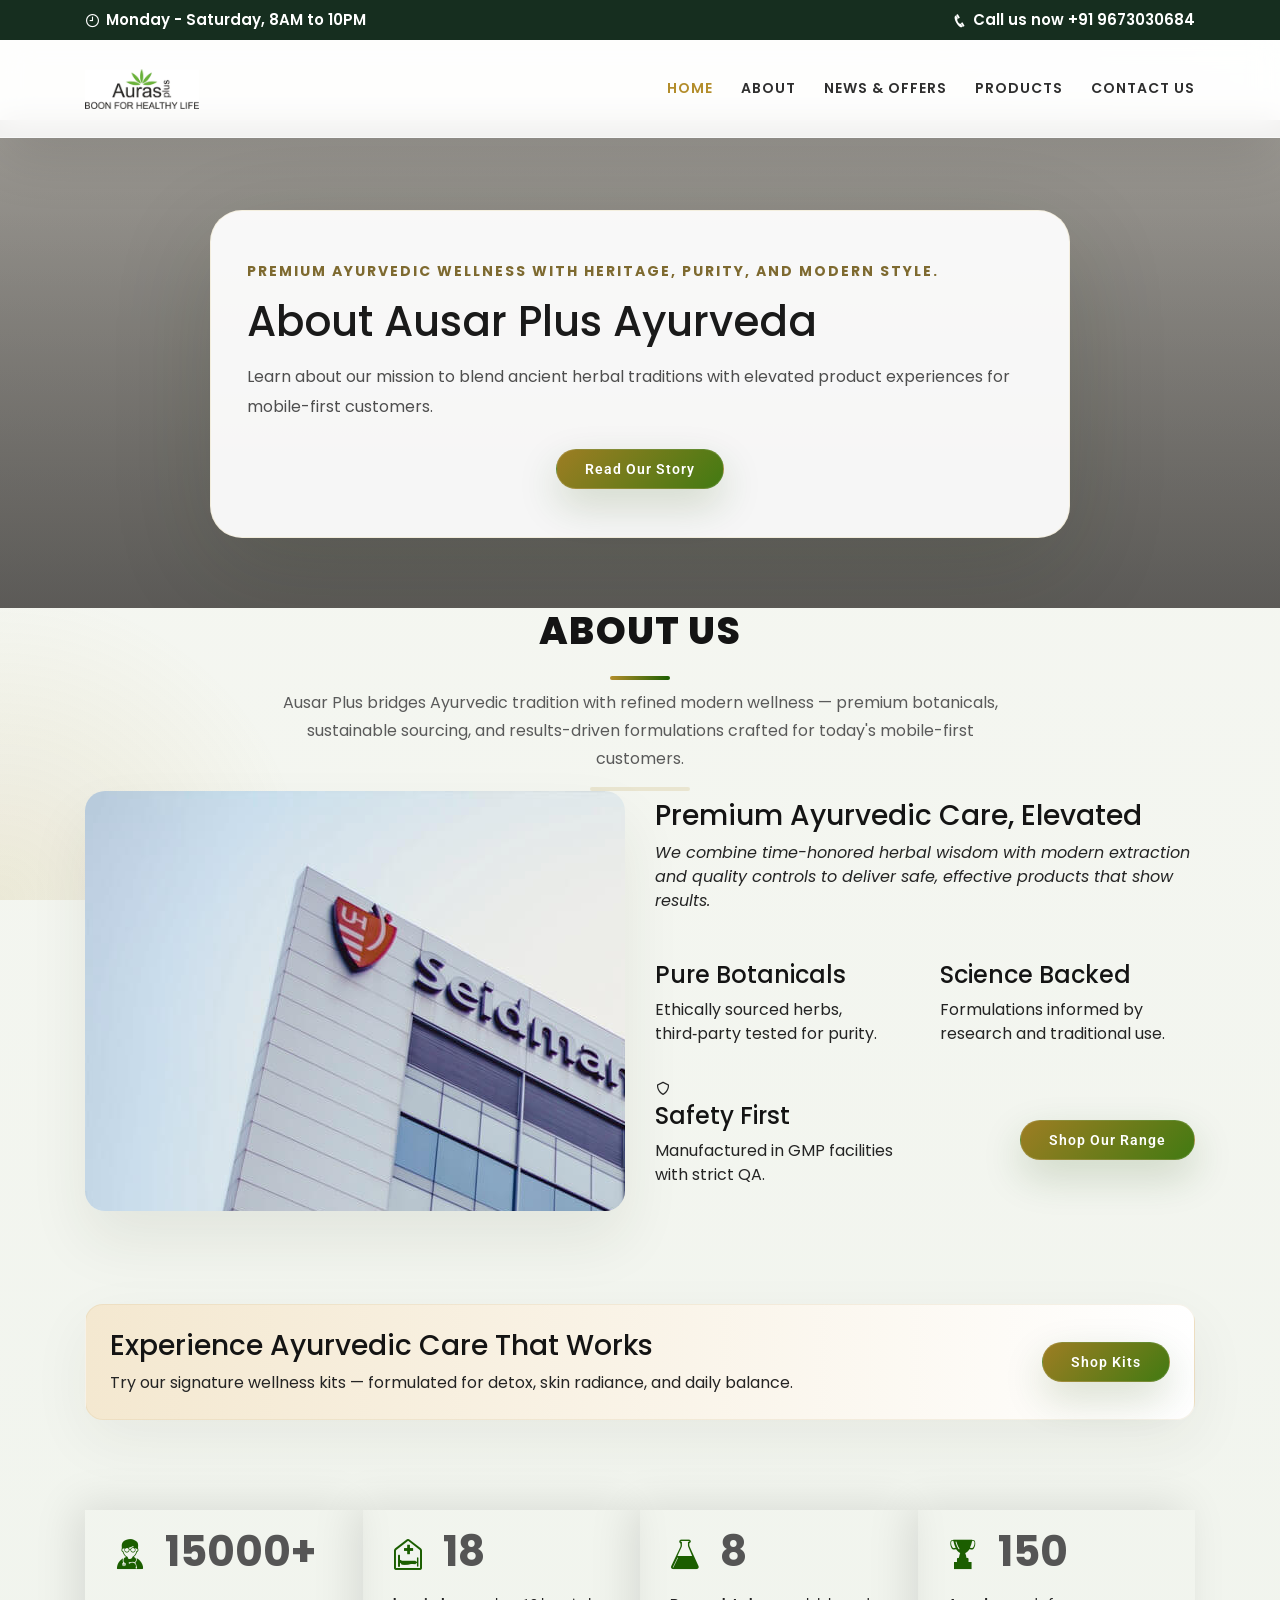
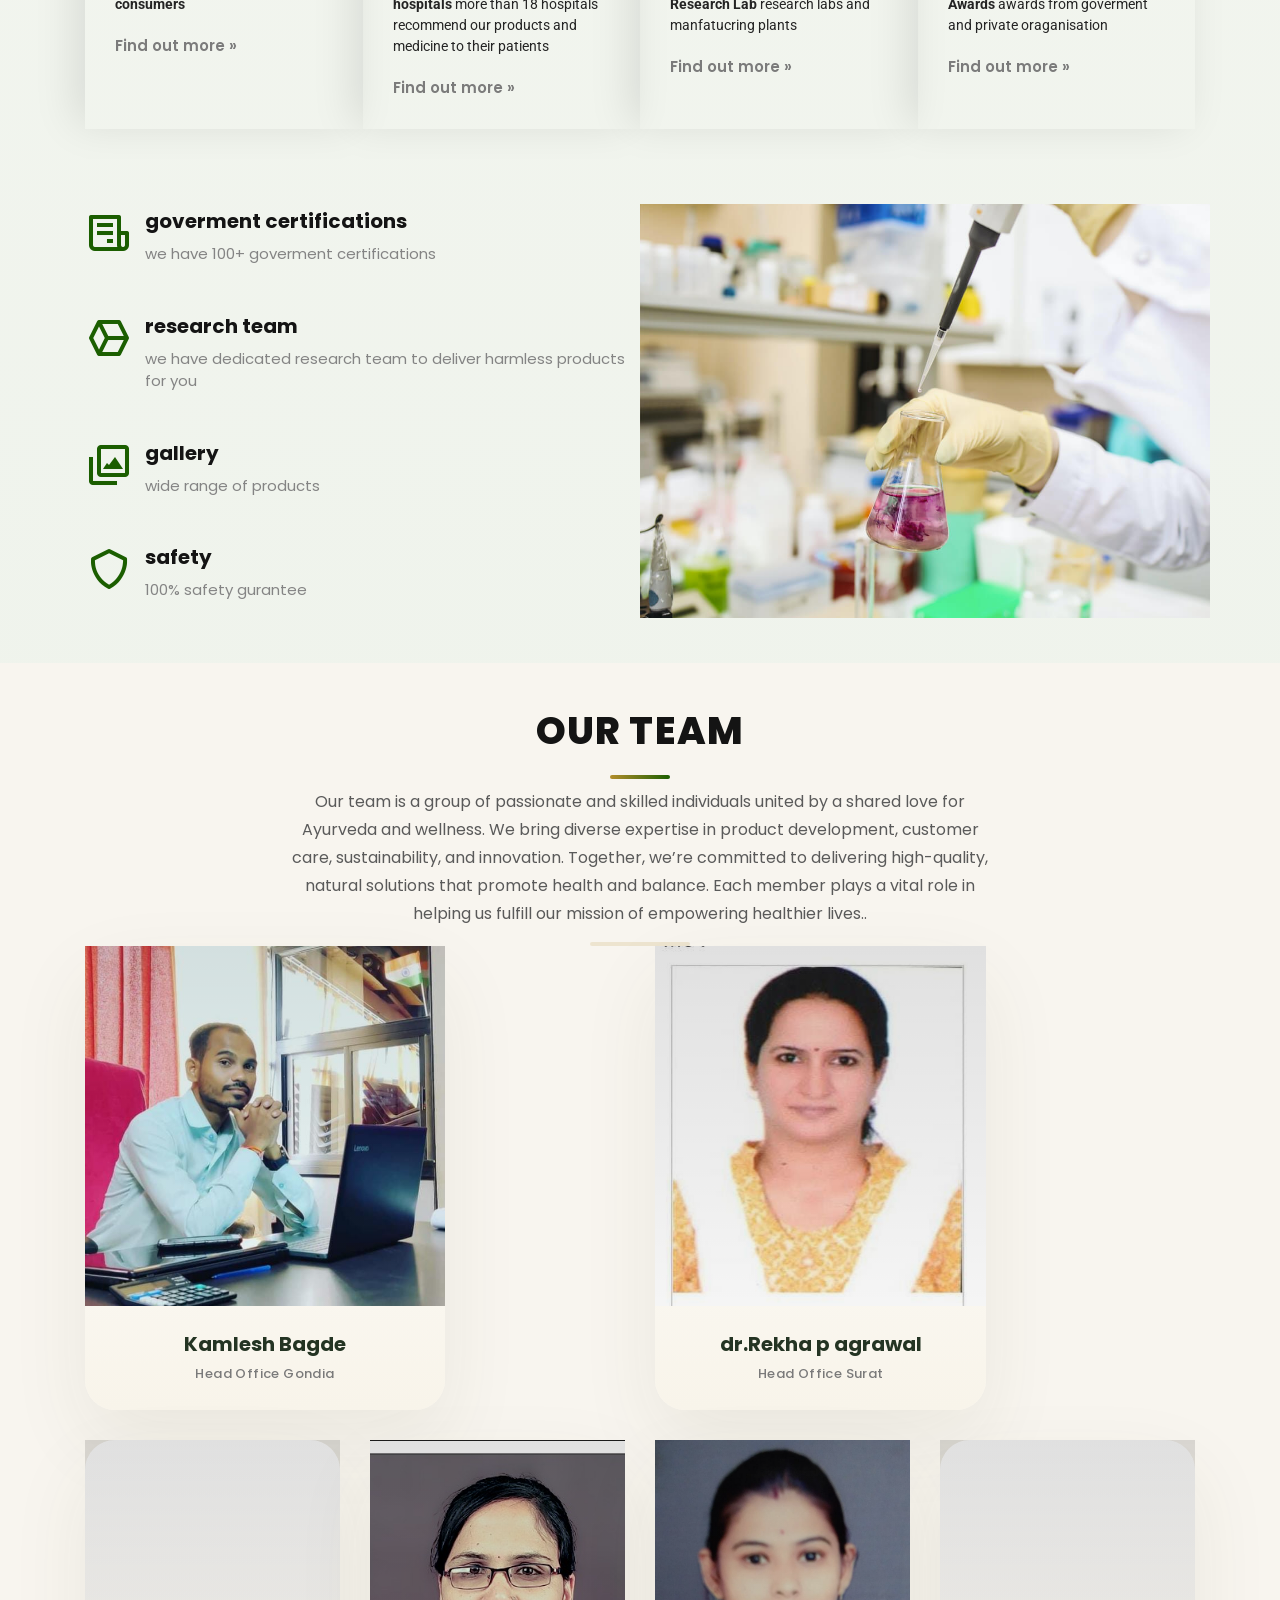
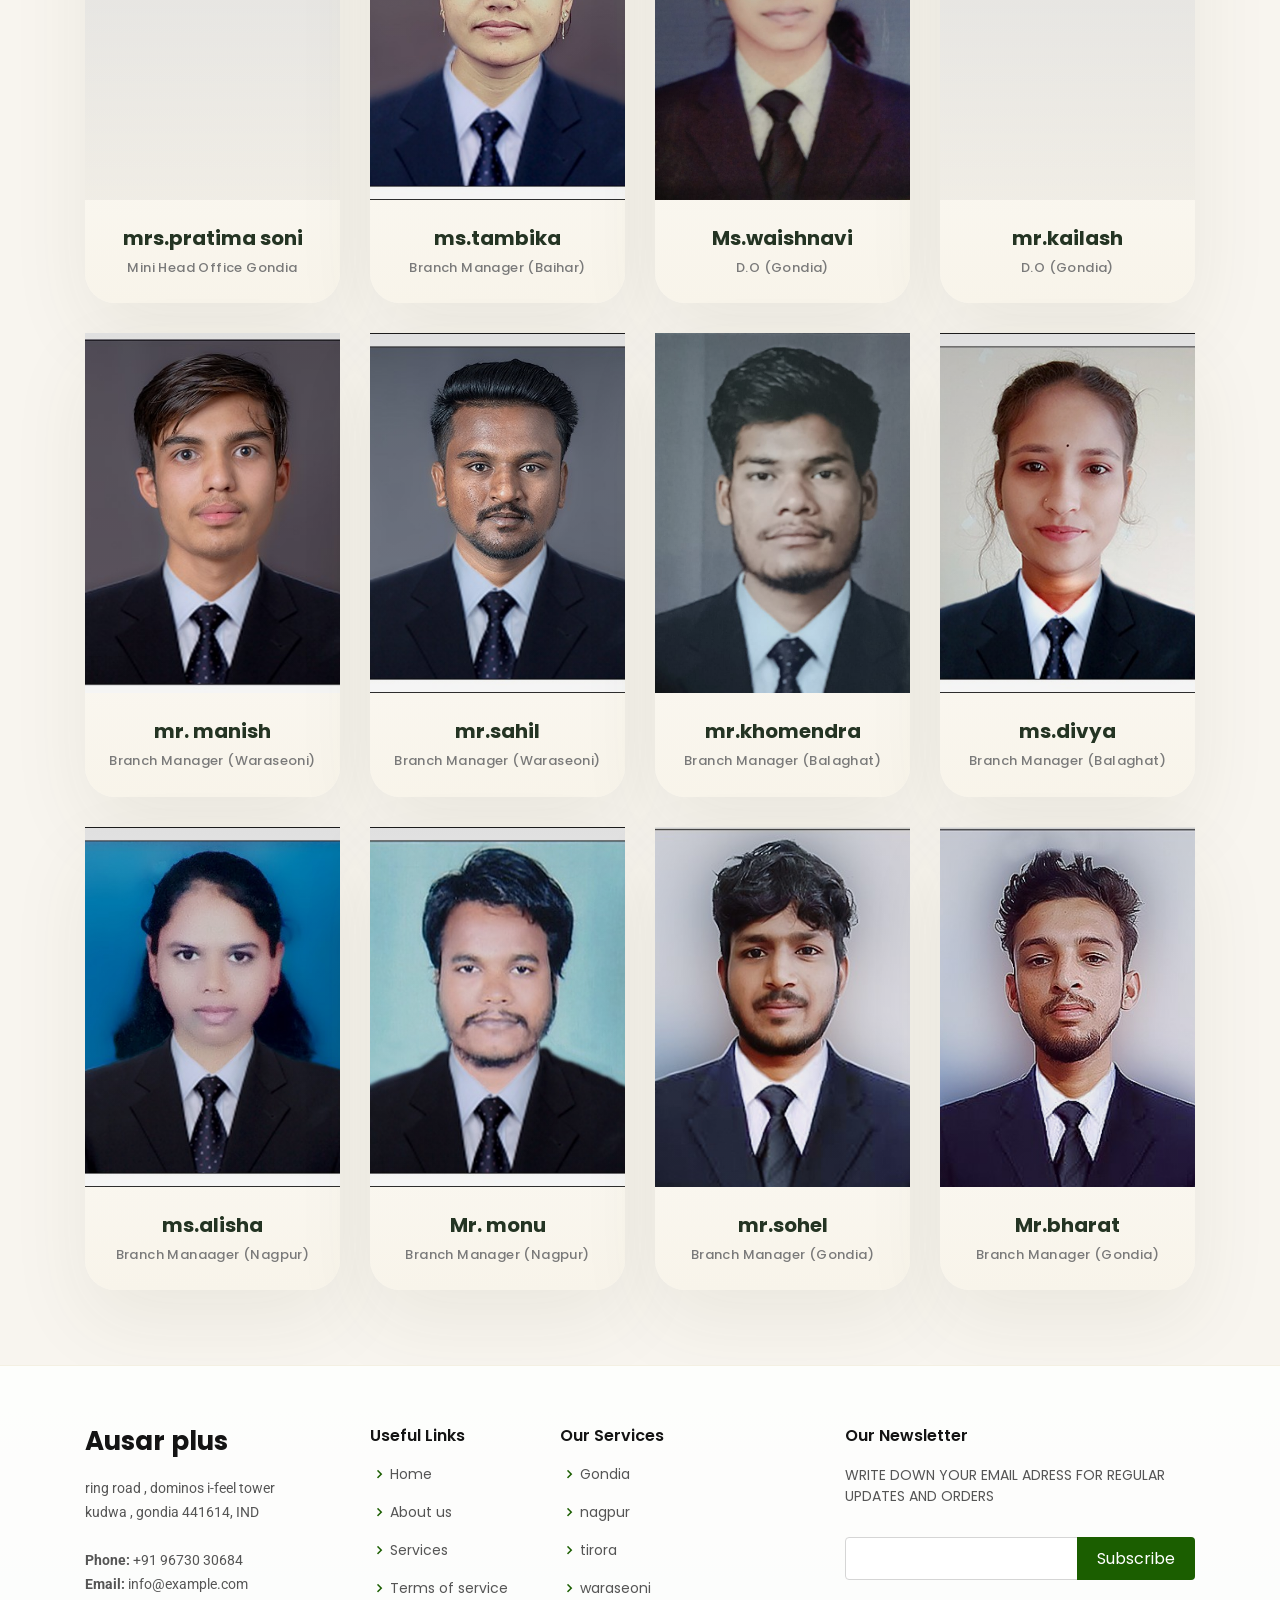
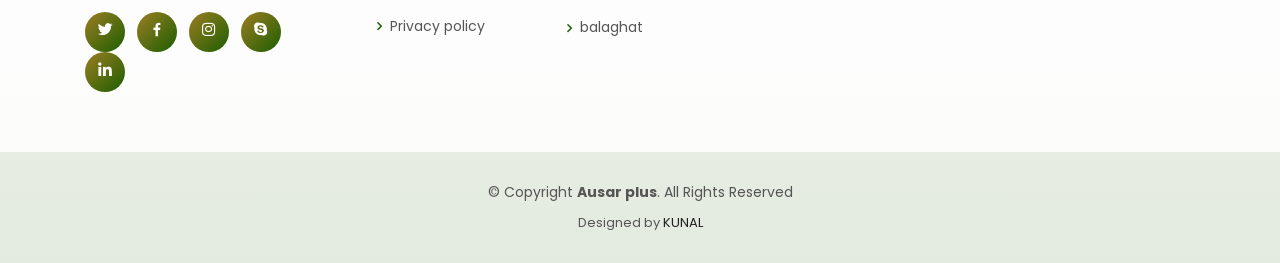
==== about.html @ 73519cf2 "Initial commit - Ausar Plus website" ====
<!DOCTYPE html>
<html lang="en">

<head>
  <meta charset="utf-8">
  <meta content="width=device-width, initial-scale=1.0" name="viewport">

  <title>About Ausar Plus Ayurveda | Premium Ayurvedic Wellness</title>
  <meta content="Discover our mission to combine Ayurvedic heritage with modern wellness products for mobile-first customers." name="description">
  <meta content="Ayurveda, natural wellness, herbal products, skincare, holistic health" name="keywords">

  <!-- Favicons -->
  <link href="assets/img/favicon.png" rel="icon">
  <link href="assets/img/apple-touch-icon.png" rel="apple-touch-icon">

  <!-- Google Fonts -->
  <link
    href="https://fonts.googleapis.com/css?family=Open+Sans:300,300i,400,400i,600,600i,700,700i|Roboto:300,300i,400,400i,500,500i,600,600i,700,700i|Poppins:300,300i,400,400i,500,500i,600,600i,700,700i"
    rel="stylesheet">

  <!-- Vendor CSS Files -->
  <link href="assets/vendor/bootstrap/css/bootstrap.min.css" rel="stylesheet">
  <link href="assets/vendor/icofont/icofont.min.css" rel="stylesheet">
  <link href="assets/vendor/boxicons/css/boxicons.min.css" rel="stylesheet">
  <link href="assets/vendor/animate.css/animate.min.css" rel="stylesheet">
  <link href="assets/vendor/owl.carousel/assets/owl.carousel.min.css" rel="stylesheet">
  <link href="assets/vendor/venobox/venobox.css" rel="stylesheet">
  <link href="assets/vendor/aos/aos.css" rel="stylesheet">

  <!-- Template Main CSS File -->
  <link href="assets/css/style.css" rel="stylesheet">

  <!-- =======================================================
  * Template Name: Medicio - v2.0.0
  * Template URL: https://bootstrapmade.com/medicio-free-bootstrap-theme/
  * Author: BootstrapMade.com
  * License: https://bootstrapmade.com/license/
  ======================================================== -->
</head>

<body>
  <a href="#main" class="skip-link">Skip to main content</a>

  <!-- ======= Top Bar ======= -->
  <div id="topbar" class="d-none d-lg-flex align-items-center fixed-top">
    <div class="container d-flex align-items-center justify-content-between">
      <div class="d-flex align-items-center">
        <i class="icofont-clock-time"></i> Monday - Saturday, 8AM to 10PM
      </div>
      <div class="d-flex align-items-center">
        <i class="icofont-phone"></i> Call us now +91 9673030684
      </div>
    </div>
  </div>

  <!-- ======= Header ======= -->
  <header id="header" class="fixed-top">
    <div class="container d-flex align-items-center">

      <a href="index.html" class="logo mr-auto"><img src="assets/img/logo.png" alt="Ausar Plus logo"></a>
      <!-- Uncomment below if you prefer to use an image logo -->
      <!-- <h1 class="logo mr-auto"><a href="index.html">Medicio</a></h1> -->

      <nav class="nav-menu d-none d-lg-block" aria-label="Primary">
        <ul>
          <li><a href="index.html">Home</a></li>
          <li class="active"><a href="about.html">About</a></li>
          <li><a href="blog.html">News & Offers</a></li>
          <li><a href="products.html">Products</a></li>
          
          <li><a href="contact.html">Contact Us</a></li> 
          

        </ul>
      </nav><!-- .nav-menu -->
    </div>
  </header><!-- End Header -->

 
  <main id="main">
    <section class="page-hero page-hero-about">
      <div class="container" data-aos="fade-up">
        <div class="hero-content page-hero-content">
          <p class="hero-subtitle">Premium Ayurvedic wellness with heritage, purity, and modern style.</p>
          <h2>About Ausar Plus Ayurveda</h2>
          <p>Learn about our mission to blend ancient herbal traditions with elevated product experiences for mobile-first customers.</p>
          <div class="hero-actions">
            <a href="#about" class="btn-get-started scrollto">Read Our Story</a>
          </div>
        </div>
      </div>
    </section>
      <div class="container" data-aos="fade-up">

        <div class="section-title">
          <h2>About Us</h2>
          <p>Ausar Plus bridges Ayurvedic tradition with refined modern wellness — premium botanicals, sustainable sourcing, and results-driven formulations crafted for today's mobile-first customers.</p>
        </div>

        <div class="row align-items-center">
          <div class="col-lg-6" data-aos="fade-right">
            <div class="about-image" style="background-image:url('assets/img/about.jpg'); min-height:420px; border-radius:20px; box-shadow:0 30px 60px rgba(33,50,26,0.08);"></div>
          </div>
          <div class="col-lg-6 pt-4 pt-lg-0 content" data-aos="fade-left">
            <h3>Premium Ayurvedic Care, Elevated</h3>
            <p class="font-italic">We combine time-honored herbal wisdom with modern extraction and quality controls to deliver safe, effective products that show results.</p>
            <div class="row mt-4">
              <div class="col-md-6">
                <div class="icon-box" data-aos="zoom-in">
                  <i class="bx bx-leaf"></i>
                  <h4>Pure Botanicals</h4>
                  <p>Ethically sourced herbs, third‑party tested for purity.</p>
                </div>
              </div>
              <div class="col-md-6">
                <div class="icon-box" data-aos="zoom-in" data-aos-delay="100">
                  <i class="bx bx-flask"></i>
                  <h4>Science Backed</h4>
                  <p>Formulations informed by research and traditional use.</p>
                </div>
              </div>
            </div>

            <div class="row mt-3">
              <div class="col-md-6">
                <div class="icon-box" data-aos="zoom-in" data-aos-delay="200">
                  <i class="bx bx-shield"></i>
                  <h4>Safety First</h4>
                  <p>Manufactured in GMP facilities with strict QA.
                  </p>
                </div>
              </div>
              <div class="col-md-6 d-flex align-items-center">
                <a href="products.html" class="btn-get-started ml-auto">Shop Our Range</a>
              </div>
            </div>
          </div>
        </div>

        <section class="about-cta mt-5" data-aos="fade-up">
          <div class="container p-4" style="background:linear-gradient(90deg,#f4e8d0,#fff);border-radius:18px;border:1px solid rgba(188,162,97,0.14);box-shadow:0 20px 60px rgba(45,56,36,0.06);">
            <div class="row align-items-center">
              <div class="col-lg-8">
                <h3 style="margin-bottom:8px;">Experience Ayurvedic Care That Works</h3>
                <p style="margin-bottom:0;">Try our signature wellness kits — formulated for detox, skin radiance, and daily balance.</p>
              </div>
              <div class="col-lg-4 text-lg-right mt-3 mt-lg-0">
                <a href="products.html" class="btn-get-started">Shop Kits</a>
              </div>
            </div>
          </div>
        </section>

      </div>
    </section><!-- End About Us Section -->

     <!-- ======= Counts Section ======= -->
     <section id="counts" class="counts">
        <div class="container" data-aos="fade-up">
  
          <div class="row no-gutters">
  
            <div class="col-lg-3 col-md-6 d-md-flex align-items-md-stretch">
              <div class="count-box">
                <i class="icofont-doctor-alt"></i>
                <span data-toggle="counter-up">15000+</span>
                <p><strong>consumers</strong> </p>
                <a href="#">Find out more &raquo;</a>
              </div>
            </div>
  
            <div class="col-lg-3 col-md-6 d-md-flex align-items-md-stretch">
              <div class="count-box">
                <i class="icofont-patient-bed"></i>
                <span data-toggle="counter-up">18</span>
                <p><strong>hospitals</strong> more than 18 hospitals recommend our products and medicine to their patients</p>
                <a href="#">Find out more &raquo;</a>
              </div>
            </div>
  
            <div class="col-lg-3 col-md-6 d-md-flex align-items-md-stretch">
              <div class="count-box">
                <i class="icofont-laboratory"></i>
                <span data-toggle="counter-up">8</span>
                <p><strong>Research Lab</strong> research labs and manfatucring plants </p>
                <a href="#">Find out more &raquo;</a>
              </div>
            </div>
  
            <div class="col-lg-3 col-md-6 d-md-flex align-items-md-stretch">
              <div class="count-box">
                <i class="icofont-award"></i>
                <span data-toggle="counter-up">150</span>
                <p><strong>Awards</strong> awards from goverment and private oraganisation</p>
                <a href="#">Find out more &raquo;</a>
              </div>
            </div>
  
          </div>
  
        </div>
      </section><!-- End Counts Section -->
  
      <!-- ======= Features Section ======= -->
      <section id="features" class="features">
        <div class="container" data-aos="fade-up">
  
          <div class="row">
            <div class="col-lg-6 order-2 order-lg-1" data-aos="fade-right">
              <div class="icon-box mt-5 mt-lg-0">
                <i class="bx bx-receipt"></i>
                <h4>goverment certifications </h4>
                <p>we have 100+ goverment certifications </p>
              </div>
              <div class="icon-box mt-5">
                <i class="bx bx-cube-alt"></i>
                <h4>research team </h4>
                <p>we have dedicated research team to deliver harmless products for you </p>
              </div>
              <div class="icon-box mt-5">
                <i class="bx bx-images"></i>
                <h4>gallery </h4>
                <p>wide range of products </p>
              </div>
              <div class="icon-box mt-5">
                <i class="bx bx-shield"></i>
                <h4>safety</h4>
                <p>100% safety gurantee</p>
              </div>
            </div>
            <div class="image col-lg-6 order-1 order-lg-2" style='background-image: url("assets/img/features.jpg");'
              data-aos="zoom-in"></div>
          </div>
  
        </div>
      </section>
      <!-- End Features Section -->
<!-- ======= Doctors Section ======= -->
<section id="doctors" class="doctors section-bg">
  <div class="container" data-aos="fade-up">

      <div class="section-title">
          <h2>Our Team</h2>
          <p>Our team is a group of passionate and skilled individuals united by a shared love for Ayurveda and wellness. 
              We bring diverse expertise in product development, customer care, sustainability, and innovation. Together, we’re committed to
              delivering high-quality, natural solutions that promote health and balance.
              Each member plays a vital role in helping us fulfill our mission of empowering healthier lives..
          </p>
      </div>

      <div class="row">

          <!-- Team Member 1 -->
          <div class="col-6 col-md-6 col-lg-6 d-flex align-items-stretch">
              <div class="member featured-member" data-aos="fade-up" data-aos-delay="100">
                  <div class="member-img">
                      <img src="assets/img/doctors/kamlesh.jpg" class="img-fluid" alt="Kamlesh Bagde - CEO" loading="lazy" decoding="async">
                      <div class="social">
                          <a href=""><i class="icofont-twitter"></i></a>
                          <a href=""><i class="icofont-facebook"></i></a>
                          <a href=""><i class="icofont-instagram"></i></a>
                          <a href=""><i class="icofont-linkedin"></i></a>
                      </div>
                  </div>
                  <div class="member-info">
                      <h4>Kamlesh Bagde</h4>
                      <span>head office gondia </span>
                  </div>
              </div>
          </div>

          <!-- Team Member 2 -->
          <div class="col-6 col-md-6 col-lg-6 d-flex align-items-stretch">
              <div class="member featured-member" data-aos="fade-up" data-aos-delay="200">
                  <div class="member-img">
                      <img src="assets/img/doctors/rekha.jpg" class="img-fluid" alt="Sarah Jhonson - Anesthesiologist" loading="lazy" decoding="async">
                      <div class="social">
                          <a href=""><i class="icofont-twitter"></i></a>
                          <a href=""><i class="icofont-facebook"></i></a>
                          <a href=""><i class="icofont-instagram"></i></a>
                          <a href=""><i class="icofont-linkedin"></i></a>
                      </div>
                  </div>
                  <div class="member-info">
                      <h4>dr.Rekha p agrawal</h4>
                      <span>head office surat</span>
                  </div>
              </div>
          </div>

          <!-- Team Member 3 -->
          <div class="col-6 col-md-6 col-lg-3 d-flex align-items-stretch">
              <div class="member" data-aos="fade-up" data-aos-delay="300">
                  <div class="member-img">
                      <img src="assets/img/doctors/pratima.jpg" class="img-fluid" alt="William Anderson - Cardiologist" loading="lazy" decoding="async">
                      <div class="social">
                          <a href=""><i class="icofont-twitter"></i></a>
                          <a href=""><i class="icofont-facebook"></i></a>
                          <a href=""><i class="icofont-instagram"></i></a>
                          <a href=""><i class="icofont-linkedin"></i></a>
                      </div>
                  </div>
                  <div class="member-info">
                      <h4>mrs.pratima soni </h4>
                      <span>mini head office gondia </span>
                  </div>
              </div>
          </div>

          <!-- Team Member 4 -->
          <div class="col-6 col-md-6 col-lg-3 d-flex align-items-stretch">
              <div class="member" data-aos="fade-up" data-aos-delay="400">
                  <div class="member-img">
                      <img src="assets/img/doctors/tambika.jpg" class="img-fluid" alt="Amanda Jepson - Neurosurgeon" loading="lazy" decoding="async">
                      <div class="social">
                          <a href=""><i class="icofont-twitter"></i></a>
                          <a href=""><i class="icofont-facebook"></i></a>
                          <a href=""><i class="icofont-instagram"></i></a>
                          <a href=""><i class="icofont-linkedin"></i></a>
                      </div>
                  </div>
                  <div class="member-info">
                      <h4>ms.tambika </h4>
                      <span>branch manager (baihar)</span>
                  </div>
              </div>
          </div>

          <!-- Repeat for the rest of the 10 team members -->

          <!-- Team Member 5 -->
          <div class="col-6 col-md-6 col-lg-3 d-flex align-items-stretch">
            <div class="member" data-aos="fade-up" data-aos-delay="500">
                <div class="member-img">
                    <img src="assets/img/doctors/vaishnavi.jpg" class="img-fluid" alt="Vaishnavi - Team Member" loading="lazy" decoding="async">
                    <div class="social">
                        <a href=""><i class="icofont-twitter"></i></a>
                        <a href=""><i class="icofont-facebook"></i></a>
                        <a href=""><i class="icofont-instagram"></i></a>
                        <a href=""><i class="icofont-linkedin"></i></a>
                    </div>
                </div>
                <div class="member-info">
                    <h4>Ms.waishnavi </h4>
                    <span>D.O (gondia)</span>
                </div>
            </div>
        </div>
         <!-- Team Member 5 -->
         <div class="col-6 col-md-6 col-lg-3 d-flex align-items-stretch">
          <div class="member" data-aos="fade-up" data-aos-delay="500">
              <div class="member-img">
                  <img src="assets/img/doctors/kailash.jpg" class="img-fluid" alt="Kailash - Team Member" loading="lazy" decoding="async">
                  <div class="social">
                      <a href=""><i class="icofont-twitter"></i></a>
                      <a href=""><i class="icofont-facebook"></i></a>
                      <a href=""><i class="icofont-instagram"></i></a>
                      <a href=""><i class="icofont-linkedin"></i></a>
                  </div>
              </div>
              <div class="member-info">
                  <h4>mr.kailash </h4>
                  <span>D.O (gondia)</span>
              </div>
          </div>
      </div>
       <!-- Team Member 5 -->
       <div class="col-6 col-md-6 col-lg-3 d-flex align-items-stretch">
        <div class="member" data-aos="fade-up" data-aos-delay="500">
            <div class="member-img">
                <img src="assets/img/doctors/manish.jpg" class="img-fluid" alt="Manish - Team Member" loading="lazy" decoding="async">
                <div class="social">
                    <a href=""><i class="icofont-twitter"></i></a>
                    <a href=""><i class="icofont-facebook"></i></a>
                    <a href=""><i class="icofont-instagram"></i></a>
                    <a href=""><i class="icofont-linkedin"></i></a>
                </div>
            </div>
            <div class="member-info">
                <h4>mr. manish </h4>
                <span>branch manager (waraseoni)</span>
            </div>
        </div>
    </div>
     <!-- Team Member 5 -->
     <div class="col-6 col-md-6 col-lg-3 d-flex align-items-stretch">
      <div class="member" data-aos="fade-up" data-aos-delay="500">
          <div class="member-img">
              <img src="assets/img/doctors/sahil.jpg" class="img-fluid" alt="Sahil - Team Member" loading="lazy" decoding="async">
              <div class="social">
                  <a href=""><i class="icofont-twitter"></i></a>
                  <a href=""><i class="icofont-facebook"></i></a>
                  <a href=""><i class="icofont-instagram"></i></a>
                  <a href=""><i class="icofont-linkedin"></i></a>
              </div>
          </div>
          <div class="member-info">
              <h4>mr.sahil</h4>
              <span>branch manager (waraseoni)</span>
          </div>
      </div>
  </div>
   <!-- Team Member 5 -->
   <div class="col-6 col-md-6 col-lg-3 d-flex align-items-stretch">
    <div class="member" data-aos="fade-up" data-aos-delay="500">
        <div class="member-img">
            <img src="assets/img/doctors/khomendra.jpg" class="img-fluid" alt="Khomendra - Team Member" loading="lazy" decoding="async">
            <div class="social">
                <a href=""><i class="icofont-twitter"></i></a>
                <a href=""><i class="icofont-facebook"></i></a>
                <a href=""><i class="icofont-instagram"></i></a>
                <a href=""><i class="icofont-linkedin"></i></a>
            </div>
        </div>
        <div class="member-info">
            <h4>mr.khomendra</h4>
            <span>branch manager (balaghat)</span>
        </div>
    </div>
</div>
 <!-- Team Member 5 -->
 <div class="col-6 col-md-6 col-lg-3 d-flex align-items-stretch">
  <div class="member" data-aos="fade-up" data-aos-delay="500">
      <div class="member-img">
          <img src="assets/img/doctors/divya.jpg" class="img-fluid" alt="Divya - Team Member" loading="lazy" decoding="async">
          <div class="social">
              <a href=""><i class="icofont-twitter"></i></a>
              <a href=""><i class="icofont-facebook"></i></a>
              <a href=""><i class="icofont-instagram"></i></a>
              <a href=""><i class="icofont-linkedin"></i></a>
          </div>
      </div>
      <div class="member-info">
          <h4>ms.divya</h4>
          <span>branch manager (balaghat)</span>
      </div>
  </div>
</div>
 <!-- Team Member 5 -->
 <div class="col-6 col-md-6 col-lg-3 d-flex align-items-stretch">
  <div class="member" data-aos="fade-up" data-aos-delay="500">
      <div class="member-img">
          <img src="assets/img/doctors/alisha.jpg" class="img-fluid" alt="Alisha - Team Member" loading="lazy" decoding="async">
          <div class="social">
              <a href=""><i class="icofont-twitter"></i></a>
              <a href=""><i class="icofont-facebook"></i></a>
              <a href=""><i class="icofont-instagram"></i></a>
              <a href=""><i class="icofont-linkedin"></i></a>
          </div>
      </div>
      <div class="member-info">
          <h4>ms.alisha </h4>
          <span>branch manaager (nagpur)</span>
      </div>
  </div>
</div>
 <!-- Team Member 5 -->
 <div class="col-6 col-md-6 col-lg-3 d-flex align-items-stretch">
  <div class="member" data-aos="fade-up" data-aos-delay="500">
      <div class="member-img">
          <img src="assets/img/doctors/monu.jpg" class="img-fluid" alt="Monu - Team Member" loading="lazy" decoding="async">
          <div class="social">
              <a href=""><i class="icofont-twitter"></i></a>
              <a href=""><i class="icofont-facebook"></i></a>
              <a href=""><i class="icofont-instagram"></i></a>
              <a href=""><i class="icofont-linkedin"></i></a>
          </div>
      </div>
      <div class="member-info">
          <h4>Mr. monu</h4>
          <span>branch manager (nagpur)</span>
      </div>
  </div>
</div>
 <!-- Team Member 5 -->
 <div class="col-6 col-md-6 col-lg-3 d-flex align-items-stretch">
  <div class="member" data-aos="fade-up" data-aos-delay="500">
      <div class="member-img">
          <img src="assets/img/doctors/sohel.jpg" class="img-fluid" alt="Sohel - Team Member" loading="lazy" decoding="async">
          <div class="social">
              <a href=""><i class="icofont-twitter"></i></a>
              <a href=""><i class="icofont-facebook"></i></a>
              <a href=""><i class="icofont-instagram"></i></a>
              <a href=""><i class="icofont-linkedin"></i></a>
          </div>
      </div>
      <div class="member-info">
          <h4>mr.sohel</h4>
          <span>branch manager (gondia)</span>
      </div>
  </div>
</div>
 <!-- Team Member 5 -->
 <div class="col-6 col-md-6 col-lg-3 d-flex align-items-stretch">
  <div class="member" data-aos="fade-up" data-aos-delay="500">
      <div class="member-img">
          <img src="assets/img/doctors/bharat.jpg" class="img-fluid" alt="Bharat - Team Member" loading="lazy" decoding="async">
          <div class="social">
              <a href=""><i class="icofont-twitter"></i></a>
              <a href=""><i class="icofont-facebook"></i></a>
              <a href=""><i class="icofont-instagram"></i></a>
              <a href=""><i class="icofont-linkedin"></i></a>
          </div>
      </div>
      <div class="member-info">
          <h4>Mr.bharat </h4>
          <span>branch manager (gondia) </span>
      </div>
  </div>
</div>
 
     
      </div>

  </div>
</section>

      </div>

    </div>
  </section><!-- End Doctors Section -->

   
  <footer id="footer">
    <div class="footer-top">
      <div class="container">
        <div class="row">

          <div class="col-lg-3 col-md-6">
            <div class="footer-info">
              <h3>Ausar plus </h3>
              <p>
                ring road , dominos i-feel tower <br>
                kudwa , gondia 441614, IND<br><br>
                <strong>Phone:</strong> +91 96730 30684<br>
                <strong>Email:</strong> info@example.com<br>
              </p>
              <div class="social-links mt-3">
                <a href="#" class="twitter"><i class="bx bxl-twitter"></i></a>
                <a href="#" class="facebook"><i class="bx bxl-facebook"></i></a>
                <a href="#" class="instagram"><i class="bx bxl-instagram"></i></a>
                <a href="#" class="google-plus"><i class="bx bxl-skype"></i></a>
                <a href="#" class="linkedin"><i class="bx bxl-linkedin"></i></a>
              </div>
            </div>
          </div>

          <div class="col-lg-2 col-md-6 footer-links">
            <h4>Useful Links</h4>
            <ul>
              <li><i class="bx bx-chevron-right"></i> <a href="#">Home</a></li>
              <li><i class="bx bx-chevron-right"></i> <a href="#">About us</a></li>
              <li><i class="bx bx-chevron-right"></i> <a href="#">Services</a></li>
              <li><i class="bx bx-chevron-right"></i> <a href="#">Terms of service</a></li>
              <li><i class="bx bx-chevron-right"></i> <a href="#">Privacy policy</a></li>
            </ul>
          </div>

          <div class="col-lg-3 col-md-6 footer-links">
            <h4>Our Services</h4>
            <ul>
              <ul> <li><i class="bx bx-chevron-right"></i> <a href="#">Gondia</a></li>
                <li><i class="bx bx-chevron-right"></i> <a href="#">nagpur</a></li>
                <li><i class="bx bx-chevron-right"></i> <a href="#">tirora</a></li>
                <li><i class="bx bx-chevron-right"></i> <a href="#">waraseoni</a></li>
                <li><i class="bx bx-chevron-right"></i> <a href="#"></a>balaghat</li>
            </ul>
          </div>

          <div class="col-lg-4 col-md-6 footer-newsletter">
            <h4>Our Newsletter</h4>
            <p>WRITE DOWN YOUR EMAIL ADRESS FOR REGULAR UPDATES AND ORDERS</p>
            <form action="" method="post">
              <input type="email" name="email"><input type="submit" value="Subscribe">
            </form>

          </div>

        </div>
      </div>
    </div>

    <div class="container">
      <div class="copyright">
        &copy; Copyright <strong><span>Ausar plus</span></strong>. All Rights Reserved
      </div>
      <div class="credits">
        <!-- All the links in the footer should remain intact. -->
        <!-- You can delete the links only if you purchased the pro version. -->
        <!-- Licensing information: https://bootstrapmade.com/license/ -->
        <!-- Purchase the pro version with working PHP/AJAX contact form: https://bootstrapmade.com/medicio-free-bootstrap-theme/ -->
        Designed by <a href="https://wa.me/8552050638">KUNAL</a>
      </div>
    </div>
  </footer><!-- End Footer -->

  <div id="preloader"></div>
  <a href="#" class="back-to-top"><i class="icofont-simple-up"></i></a>

  <!-- Vendor JS Files -->
  <script src="assets/vendor/jquery/jquery.min.js"></script>
  <script src="assets/vendor/bootstrap/js/bootstrap.bundle.min.js"></script>
  <script src="assets/vendor/jquery.easing/jquery.easing.min.js"></script>
  <script src="assets/vendor/php-email-form/validate.js"></script>
  <script src="assets/vendor/waypoints/jquery.waypoints.min.js"></script>
  <script src="assets/vendor/counterup/counterup.min.js"></script>
  <script src="assets/vendor/owl.carousel/owl.carousel.min.js"></script>
  <script src="assets/vendor/venobox/venobox.min.js"></script>
  <script src="assets/vendor/aos/aos.js"></script>

  <!-- Template Main JS File -->
  <script src="assets/js/main.js"></script>

</body>



</html>
---- assets/vendor/venobox/venobox.css ----
/* ------ venobox.css --------*/
.vbox-overlay *, .vbox-overlay *:before, .vbox-overlay *:after{
    -webkit-backface-visibility: hidden;
    -webkit-box-sizing:border-box;
    -moz-box-sizing:border-box;
    box-sizing:border-box;
}
.vbox-overlay * { 
    -webkit-backface-visibility: visible;
    backface-visibility: visible;
}
.vbox-overlay{
    display: -webkit-flex;
    display: flex;
    -webkit-flex-direction: column;
    flex-direction: column;
    -webkit-justify-content: center;
    justify-content: center;
    -webkit-align-items: center;
    align-items: center;
    position: fixed;
    left: 0;
    top: 0;
    bottom: 0;
    right: 0;
    z-index: 999999;
}

/* ----- navigation ----- */
.vbox-title{
    width: 100%;
    height: 40px;
    float: left;
    text-align: center;
    line-height: 28px;
    font-size: 12px;
    padding: 6px 50px;
    overflow: hidden;
    position: fixed;
    display: none;
    left: 0;
    z-index: 89;
}
.vbox-close{
    cursor: pointer;
    position: fixed;
    top: -1px;
    right: 0;
    width: 50px;
    height: 40px;
    padding: 6px;
    display: block;
    background-position:10px center;
    overflow: hidden;
    font-size: 24px;
    line-height: 1;
    text-align: center;
    z-index: 99;
}
.vbox-left{
    cursor: pointer;
    position: fixed;
    left: 0;
    height: 40px;
    overflow: hidden;
    line-height: 28px;
    font-size: 12px;
    z-index: 99;
    display: flex;
    align-items:center;
}
.vbox-num{
    display: inline-block;
    margin: 6px 0 6px 15px;
}
/* ----- Social share ----- */
.vbox-share{
    line-height: 28px;
    font-size: 12px;
    overflow: hidden;
    position: fixed;
    left: 0;
    z-index: 98;
    display: flex;
    align-items:center;
    justify-content: center;
    width: 100%;
    text-align: center;
}
.vbox-share svg{
    max-height: 28px;
    width: 28px;
    z-index: 10;
    margin-left: 12px;
    margin-top: 6px;
    margin-bottom: 6px;
    vertical-align: middle;
}


/* ----- navigation ARROWS ----- */
.vbox-next, .vbox-prev{
    position: fixed;
    top: 50%;
    margin-top: -15px;
    overflow: hidden;
    cursor: pointer;
    display: block;
    width: 45px;
    height: 45px;
    z-index: 99;
}
.vbox-next span, .vbox-prev span{
    position: relative;
    width: 20px;
    height: 20px;
    border: 2px solid transparent;
    border-top-color: #B6B6B6;
    border-right-color: #B6B6B6;
    text-indent: -100px;
    position: absolute;
    top: 8px;
    display: block;
}
.vbox-prev{
    left: 15px;
}
.vbox-next{
    right: 15px;
}
.vbox-prev span{
    left: 10px;
    -ms-transform: rotate(-135deg);
    -webkit-transform: rotate(-135deg);
    transform: rotate(-135deg);
}
.vbox-next span{
    -ms-transform: rotate(45deg);
    -webkit-transform: rotate(45deg);
    transform: rotate(45deg);
    right: 10px;
}
/* ------- inline window ------ */
.vbox-inline{
    width: 420px;
    height: 315px;
    height: 70vh;
    padding: 10px;
    background: #fff;
    margin: 0 auto;
    overflow: auto;
    text-align: left;
}
/* ------- Video & iFrames window ------ */
.venoframe{
    max-width: 100%;
    width: 100%;
    border: none;
    width: 100%;
    height: 260px;
    height: 70vh;
}
.venoframe.vbvid{
    height: 260px;
}
@media (min-width: 768px) {
    .venoframe, .vbox-inline{
        width: 90%;
        height: 360px;
        height: 70vh;
    }
    .venoframe.vbvid{
        width: 640px;
        height: 360px;
    }
}
@media (min-width: 992px) {
    .venoframe, .vbox-inline{
        max-width: 1200px;
        width: 80%;
        height: 540px;
        height: 70vh;
    }
    .venoframe.vbvid{
        width: 960px;
        height: 540px;
    }
}
/* 
Please do NOT edit this part! 
or at least read this note: http://i.imgur.com/7C0ws9e.gif
*/
.vbox-open{
    overflow: hidden;
}
.vbox-container{
    position: absolute;
    left: 0;
    right: 0;
    top: 0;
    bottom: 0;
    overflow-x: hidden;
    overflow-y: scroll;
    overflow-scrolling: touch;
    -webkit-overflow-scrolling: touch;
    z-index: 20;
    max-height: 100%;

}

.vbox-content{
    text-align: center;
    float: left;
    width: 100%;
    position: relative;
    overflow: hidden;
    padding: 20px 4%;
}
.vbox-container img{
    max-width: 100%;
    height: auto;
}
.vbox-figlio{
    box-shadow: 0 0 12px rgba(0,0,0,0.19), 0 6px 6px rgba(0,0,0,0.23);
    max-width: 100%;
    text-align: initial;
}
img.vbox-figlio{
    -webkit-user-select: none;
-khtml-user-select: none;
-moz-user-select: none;
-o-user-select: none;
user-select: none;
}
.vbox-content.swipe-left{
    margin-left: -200px !important;
}
.vbox-content.swipe-right{
    margin-left: 200px !important;
}
.vbox-animated{
    webkit-transition: margin 300ms ease-out;
    transition: margin 300ms ease-out;
}

/* ---------- preloader ----------
 * SPINKIT 
 * http://tobiasahlin.com/spinkit/
-------------------------------- */
.sk-double-bounce,.sk-rotating-plane{width:40px;height:40px;margin:40px auto}.sk-rotating-plane{background-color:#333;-webkit-animation:sk-rotatePlane 1.2s infinite ease-in-out;animation:sk-rotatePlane 1.2s infinite ease-in-out}@-webkit-keyframes sk-rotatePlane{0%{-webkit-transform:perspective(120px) rotateX(0) rotateY(0);transform:perspective(120px) rotateX(0) rotateY(0)}50%{-webkit-transform:perspective(120px) rotateX(-180.1deg) rotateY(0);transform:perspective(120px) rotateX(-180.1deg) rotateY(0)}100%{-webkit-transform:perspective(120px) rotateX(-180deg) rotateY(-179.9deg);transform:perspective(120px) rotateX(-180deg) rotateY(-179.9deg)}}@keyframes sk-rotatePlane{0%{-webkit-transform:perspective(120px) rotateX(0) rotateY(0);transform:perspective(120px) rotateX(0) rotateY(0)}50%{-webkit-transform:perspective(120px) rotateX(-180.1deg) rotateY(0);transform:perspective(120px) rotateX(-180.1deg) rotateY(0)}100%{-webkit-transform:perspective(120px) rotateX(-180deg) rotateY(-179.9deg);transform:perspective(120px) rotateX(-180deg) rotateY(-179.9deg)}}.sk-double-bounce{position:relative}.sk-double-bounce .sk-child{width:100%;height:100%;border-radius:50%;background-color:#333;opacity:.6;position:absolute;top:0;left:0;-webkit-animation:sk-doubleBounce 2s infinite ease-in-out;animation:sk-doubleBounce 2s infinite ease-in-out}.sk-chasing-dots .sk-child,.sk-spinner-pulse,.sk-three-bounce .sk-child{background-color:#333;border-radius:100%}.sk-double-bounce .sk-double-bounce2{-webkit-animation-delay:-1s;animation-delay:-1s}@-webkit-keyframes sk-doubleBounce{0%,100%{-webkit-transform:scale(0);transform:scale(0)}50%{-webkit-transform:scale(1);transform:scale(1)}}@keyframes sk-doubleBounce{0%,100%{-webkit-transform:scale(0);transform:scale(0)}50%{-webkit-transform:scale(1);transform:scale(1)}}.sk-wave{margin:40px auto;width:50px;height:40px;text-align:center;font-size:10px}.sk-wave .sk-rect{background-color:#333;height:100%;width:6px;display:inline-block;-webkit-animation:sk-waveStretchDelay 1.2s infinite ease-in-out;animation:sk-waveStretchDelay 1.2s infinite ease-in-out}.sk-wave .sk-rect1{-webkit-animation-delay:-1.2s;animation-delay:-1.2s}.sk-wave .sk-rect2{-webkit-animation-delay:-1.1s;animation-delay:-1.1s}.sk-wave .sk-rect3{-webkit-animation-delay:-1s;animation-delay:-1s}.sk-wave .sk-rect4{-webkit-animation-delay:-.9s;animation-delay:-.9s}.sk-wave .sk-rect5{-webkit-animation-delay:-.8s;animation-delay:-.8s}@-webkit-keyframes sk-waveStretchDelay{0%,100%,40%{-webkit-transform:scaleY(.4);transform:scaleY(.4)}20%{-webkit-transform:scaleY(1);transform:scaleY(1)}}@keyframes sk-waveStretchDelay{0%,100%,40%{-webkit-transform:scaleY(.4);transform:scaleY(.4)}20%{-webkit-transform:scaleY(1);transform:scaleY(1)}}.sk-wandering-cubes{margin:40px auto;width:40px;height:40px;position:relative}.sk-wandering-cubes .sk-cube{background-color:#333;width:10px;height:10px;position:absolute;top:0;left:0;-webkit-animation:sk-wanderingCube 1.8s ease-in-out -1.8s infinite both;animation:sk-wanderingCube 1.8s ease-in-out -1.8s infinite both}.sk-chasing-dots,.sk-spinner-pulse{width:40px;height:40px;margin:40px auto}.sk-wandering-cubes .sk-cube2{-webkit-animation-delay:-.9s;animation-delay:-.9s}@-webkit-keyframes sk-wanderingCube{0%{-webkit-transform:rotate(0);transform:rotate(0)}25%{-webkit-transform:translateX(30px) rotate(-90deg) scale(.5);transform:translateX(30px) rotate(-90deg) scale(.5)}50%{-webkit-transform:translateX(30px) translateY(30px) rotate(-179deg);transform:translateX(30px) translateY(30px) rotate(-179deg)}50.1%{-webkit-transform:translateX(30px) translateY(30px) rotate(-180deg);transform:translateX(30px) translateY(30px) rotate(-180deg)}75%{-webkit-transform:translateX(0) translateY(30px) rotate(-270deg) scale(.5);transform:translateX(0) translateY(30px) rotate(-270deg) scale(.5)}100%{-webkit-transform:rotate(-360deg);transform:rotate(-360deg)}}@keyframes sk-wanderingCube{0%{-webkit-transform:rotate(0);transform:rotate(0)}25%{-webkit-transform:translateX(30px) rotate(-90deg) scale(.5);transform:translateX(30px) rotate(-90deg) scale(.5)}50%{-webkit-transform:translateX(30px) translateY(30px) rotate(-179deg);transform:translateX(30px) translateY(30px) rotate(-179deg)}50.1%{-webkit-transform:translateX(30px) translateY(30px) rotate(-180deg);transform:translateX(30px) translateY(30px) rotate(-180deg)}75%{-webkit-transform:translateX(0) translateY(30px) rotate(-270deg) scale(.5);transform:translateX(0) translateY(30px) rotate(-270deg) scale(.5)}100%{-webkit-transform:rotate(-360deg);transform:rotate(-360deg)}}.sk-spinner-pulse{-webkit-animation:sk-pulseScaleOut 1s infinite ease-in-out;animation:sk-pulseScaleOut 1s infinite ease-in-out}@-webkit-keyframes sk-pulseScaleOut{0%{-webkit-transform:scale(0);transform:scale(0)}100%{-webkit-transform:scale(1);transform:scale(1);opacity:0}}@keyframes sk-pulseScaleOut{0%{-webkit-transform:scale(0);transform:scale(0)}100%{-webkit-transform:scale(1);transform:scale(1);opacity:0}}.sk-chasing-dots{position:relative;text-align:center;-webkit-animation:sk-chasingDotsRotate 2s infinite linear;animation:sk-chasingDotsRotate 2s infinite linear}.sk-chasing-dots .sk-child{width:60%;height:60%;display:inline-block;position:absolute;top:0;-webkit-animation:sk-chasingDotsBounce 2s infinite ease-in-out;animation:sk-chasingDotsBounce 2s infinite ease-in-out}.sk-chasing-dots .sk-dot2{top:auto;bottom:0;-webkit-animation-delay:-1s;animation-delay:-1s}@-webkit-keyframes sk-chasingDotsRotate{100%{-webkit-transform:rotate(360deg);transform:rotate(360deg)}}@keyframes sk-chasingDotsRotate{100%{-webkit-transform:rotate(360deg);transform:rotate(360deg)}}@-webkit-keyframes sk-chasingDotsBounce{0%,100%{-webkit-transform:scale(0);transform:scale(0)}50%{-webkit-transform:scale(1);transform:scale(1)}}@keyframes sk-chasingDotsBounce{0%,100%{-webkit-transform:scale(0);transform:scale(0)}50%{-webkit-transform:scale(1);transform:scale(1)}}.sk-three-bounce{margin:40px auto;width:80px;text-align:center}.sk-three-bounce .sk-child{width:20px;height:20px;display:inline-block;-webkit-animation:sk-three-bounce 1.4s ease-in-out 0s infinite both;animation:sk-three-bounce 1.4s ease-in-out 0s infinite both}.sk-circle .sk-child:before,.sk-fading-circle .sk-circle:before{display:block;border-radius:100%;content:'';background-color:#333}.sk-three-bounce .sk-bounce1{-webkit-animation-delay:-.32s;animation-delay:-.32s}.sk-three-bounce .sk-bounce2{-webkit-animation-delay:-.16s;animation-delay:-.16s}@-webkit-keyframes sk-three-bounce{0%,100%,80%{-webkit-transform:scale(0);transform:scale(0)}40%{-webkit-transform:scale(1);transform:scale(1)}}@keyframes sk-three-bounce{0%,100%,80%{-webkit-transform:scale(0);transform:scale(0)}40%{-webkit-transform:scale(1);transform:scale(1)}}.sk-circle{margin:40px auto;width:40px;height:40px;position:relative}.sk-circle .sk-child{width:100%;height:100%;position:absolute;left:0;top:0}.sk-circle .sk-child:before{margin:0 auto;width:15%;height:15%;-webkit-animation:sk-circleBounceDelay 1.2s infinite ease-in-out both;animation:sk-circleBounceDelay 1.2s infinite ease-in-out both}.sk-circle .sk-circle2{-webkit-transform:rotate(30deg);-ms-transform:rotate(30deg);transform:rotate(30deg)}.sk-circle .sk-circle3{-webkit-transform:rotate(60deg);-ms-transform:rotate(60deg);transform:rotate(60deg)}.sk-circle .sk-circle4{-webkit-transform:rotate(90deg);-ms-transform:rotate(90deg);transform:rotate(90deg)}.sk-circle .sk-circle5{-webkit-transform:rotate(120deg);-ms-transform:rotate(120deg);transform:rotate(120deg)}.sk-circle .sk-circle6{-webkit-transform:rotate(150deg);-ms-transform:rotate(150deg);transform:rotate(150deg)}.sk-circle .sk-circle7{-webkit-transform:rotate(180deg);-ms-transform:rotate(180deg);transform:rotate(180deg)}.sk-circle .sk-circle8{-webkit-transform:rotate(210deg);-ms-transform:rotate(210deg);transform:rotate(210deg)}.sk-circle .sk-circle9{-webkit-transform:rotate(240deg);-ms-transform:rotate(240deg);transform:rotate(240deg)}.sk-circle .sk-circle10{-webkit-transform:rotate(270deg);-ms-transform:rotate(270deg);transform:rotate(270deg)}.sk-circle .sk-circle11{-webkit-transform:rotate(300deg);-ms-transform:rotate(300deg);transform:rotate(300deg)}.sk-circle .sk-circle12{-webkit-transform:rotate(330deg);-ms-transform:rotate(330deg);transform:rotate(330deg)}.sk-circle .sk-circle2:before{-webkit-animation-delay:-1.1s;animation-delay:-1.1s}.sk-circle .sk-circle3:before{-webkit-animation-delay:-1s;animation-delay:-1s}.sk-circle .sk-circle4:before{-webkit-animation-delay:-.9s;animation-delay:-.9s}.sk-circle .sk-circle5:before{-webkit-animation-delay:-.8s;animation-delay:-.8s}.sk-circle .sk-circle6:before{-webkit-animation-delay:-.7s;animation-delay:-.7s}.sk-circle .sk-circle7:before{-webkit-animation-delay:-.6s;animation-delay:-.6s}.sk-circle .sk-circle8:before{-webkit-animation-delay:-.5s;animation-delay:-.5s}.sk-circle .sk-circle9:before{-webkit-animation-delay:-.4s;animation-delay:-.4s}.sk-circle .sk-circle10:before{-webkit-animation-delay:-.3s;animation-delay:-.3s}.sk-circle .sk-circle11:before{-webkit-animation-delay:-.2s;animation-delay:-.2s}.sk-circle .sk-circle12:before{-webkit-animation-delay:-.1s;animation-delay:-.1s}@-webkit-keyframes sk-circleBounceDelay{0%,100%,80%{-webkit-transform:scale(0);transform:scale(0)}40%{-webkit-transform:scale(1);transform:scale(1)}}@keyframes sk-circleBounceDelay{0%,100%,80%{-webkit-transform:scale(0);transform:scale(0)}40%{-webkit-transform:scale(1);transform:scale(1)}}.sk-cube-grid{width:40px;height:40px;margin:40px auto}.sk-cube-grid .sk-cube{width:33.33%;height:33.33%;background-color:#333;float:left;-webkit-animation:sk-cubeGridScaleDelay 1.3s infinite ease-in-out;animation:sk-cubeGridScaleDelay 1.3s infinite ease-in-out}.sk-cube-grid .sk-cube1{-webkit-animation-delay:.2s;animation-delay:.2s}.sk-cube-grid .sk-cube2{-webkit-animation-delay:.3s;animation-delay:.3s}.sk-cube-grid .sk-cube3{-webkit-animation-delay:.4s;animation-delay:.4s}.sk-cube-grid .sk-cube4{-webkit-animation-delay:.1s;animation-delay:.1s}.sk-cube-grid .sk-cube5{-webkit-animation-delay:.2s;animation-delay:.2s}.sk-cube-grid .sk-cube6{-webkit-animation-delay:.3s;animation-delay:.3s}.sk-cube-grid .sk-cube7{-webkit-animation-delay:0ms;animation-delay:0ms}.sk-cube-grid .sk-cube8{-webkit-animation-delay:.1s;animation-delay:.1s}.sk-cube-grid .sk-cube9{-webkit-animation-delay:.2s;animation-delay:.2s}@-webkit-keyframes sk-cubeGridScaleDelay{0%,100%,70%{-webkit-transform:scale3D(1,1,1);transform:scale3D(1,1,1)}35%{-webkit-transform:scale3D(0,0,1);transform:scale3D(0,0,1)}}@keyframes sk-cubeGridScaleDelay{0%,100%,70%{-webkit-transform:scale3D(1,1,1);transform:scale3D(1,1,1)}35%{-webkit-transform:scale3D(0,0,1);transform:scale3D(0,0,1)}}.sk-fading-circle{margin:40px auto;width:40px;height:40px;position:relative}.sk-fading-circle .sk-circle{width:100%;height:100%;position:absolute;left:0;top:0}.sk-fading-circle .sk-circle:before{margin:0 auto;width:15%;height:15%;-webkit-animation:sk-circleFadeDelay 1.2s infinite ease-in-out both;animation:sk-circleFadeDelay 1.2s infinite ease-in-out both}.sk-fading-circle .sk-circle2{-webkit-transform:rotate(30deg);-ms-transform:rotate(30deg);transform:rotate(30deg)}.sk-fading-circle .sk-circle3{-webkit-transform:rotate(60deg);-ms-transform:rotate(60deg);transform:rotate(60deg)}.sk-fading-circle .sk-circle4{-webkit-transform:rotate(90deg);-ms-transform:rotate(90deg);transform:rotate(90deg)}.sk-fading-circle .sk-circle5{-webkit-transform:rotate(120deg);-ms-transform:rotate(120deg);transform:rotate(120deg)}.sk-fading-circle .sk-circle6{-webkit-transform:rotate(150deg);-ms-transform:rotate(150deg);transform:rotate(150deg)}.sk-fading-circle .sk-circle7{-webkit-transform:rotate(180deg);-ms-transform:rotate(180deg);transform:rotate(180deg)}.sk-fading-circle .sk-circle8{-webkit-transform:rotate(210deg);-ms-transform:rotate(210deg);transform:rotate(210deg)}.sk-fading-circle .sk-circle9{-webkit-transform:rotate(240deg);-ms-transform:rotate(240deg);transform:rotate(240deg)}.sk-fading-circle .sk-circle10{-webkit-transform:rotate(270deg);-ms-transform:rotate(270deg);transform:rotate(270deg)}.sk-fading-circle .sk-circle11{-webkit-transform:rotate(300deg);-ms-transform:rotate(300deg);transform:rotate(300deg)}.sk-fading-circle .sk-circle12{-webkit-transform:rotate(330deg);-ms-transform:rotate(330deg);transform:rotate(330deg)}.sk-fading-circle .sk-circle2:before{-webkit-animation-delay:-1.1s;animation-delay:-1.1s}.sk-fading-circle .sk-circle3:before{-webkit-animation-delay:-1s;animation-delay:-1s}.sk-fading-circle .sk-circle4:before{-webkit-animation-delay:-.9s;animation-delay:-.9s}.sk-fading-circle .sk-circle5:before{-webkit-animation-delay:-.8s;animation-delay:-.8s}.sk-fading-circle .sk-circle6:before{-webkit-animation-delay:-.7s;animation-delay:-.7s}.sk-fading-circle .sk-circle7:before{-webkit-animation-delay:-.6s;animation-delay:-.6s}.sk-fading-circle .sk-circle8:before{-webkit-animation-delay:-.5s;animation-delay:-.5s}.sk-fading-circle .sk-circle9:before{-webkit-animation-delay:-.4s;animation-delay:-.4s}.sk-fading-circle .sk-circle10:before{-webkit-animation-delay:-.3s;animation-delay:-.3s}.sk-fading-circle .sk-circle11:before{-webkit-animation-delay:-.2s;animation-delay:-.2s}.sk-fading-circle .sk-circle12:before{-webkit-animation-delay:-.1s;animation-delay:-.1s}@-webkit-keyframes sk-circleFadeDelay{0%,100%,39%{opacity:0}40%{opacity:1}}@keyframes sk-circleFadeDelay{0%,100%,39%{opacity:0}40%{opacity:1}}.sk-folding-cube{margin:40px auto;width:40px;height:40px;position:relative;-webkit-transform:rotateZ(45deg);transform:rotateZ(45deg)}.sk-folding-cube .sk-cube{float:left;width:50%;height:50%;position:relative;-webkit-transform:scale(1.1);-ms-transform:scale(1.1);transform:scale(1.1)}.sk-folding-cube .sk-cube:before{content:'';position:absolute;top:0;left:0;width:100%;height:100%;background-color:#333;-webkit-animation:sk-foldCubeAngle 2.4s infinite linear both;animation:sk-foldCubeAngle 2.4s infinite linear both;-webkit-transform-origin:100% 100%;-ms-transform-origin:100% 100%;transform-origin:100% 100%}.sk-folding-cube .sk-cube2{-webkit-transform:scale(1.1) rotateZ(90deg);transform:scale(1.1) rotateZ(90deg)}.sk-folding-cube .sk-cube3{-webkit-transform:scale(1.1) rotateZ(180deg);transform:scale(1.1) rotateZ(180deg)}.sk-folding-cube .sk-cube4{-webkit-transform:scale(1.1) rotateZ(270deg);transform:scale(1.1) rotateZ(270deg)}.sk-folding-cube .sk-cube2:before{-webkit-animation-delay:.3s;animation-delay:.3s}.sk-folding-cube .sk-cube3:before{-webkit-animation-delay:.6s;animation-delay:.6s}.sk-folding-cube .sk-cube4:before{-webkit-animation-delay:.9s;animation-delay:.9s}@-webkit-keyframes sk-foldCubeAngle{0%,10%{-webkit-transform:perspective(140px) rotateX(-180deg);transform:perspective(140px) rotateX(-180deg);opacity:0}25%,75%{-webkit-transform:perspective(140px) rotateX(0);transform:perspective(140px) rotateX(0);opacity:1}100%,90%{-webkit-transform:perspective(140px) rotateY(180deg);transform:perspective(140px) rotateY(180deg);opacity:0}}@keyframes sk-foldCubeAngle{0%,10%{-webkit-transform:perspective(140px) rotateX(-180deg);transform:perspective(140px) rotateX(-180deg);opacity:0}25%,75%{-webkit-transform:perspective(140px) rotateX(0);transform:perspective(140px) rotateX(0);opacity:1}100%,90%{-webkit-transform:perspective(140px) rotateY(180deg);transform:perspective(140px) rotateY(180deg);opacity:0}}
---- assets/css/style.css ----
body {
  font-family: "Poppins", sans-serif;
  color: #242424;
  background: linear-gradient(180deg, #f6f7f2 0%, #e7efe5 100%);
  overflow-x: hidden;
}

body::before {
  content: "";
  position: fixed;
  inset: 0;
  background: radial-gradient(circle at top right, rgba(255, 255, 255, 0.45), transparent 25%),
    radial-gradient(circle at bottom left, rgba(179, 141, 43, 0.12), transparent 20%);
  pointer-events: none;
  z-index: -1;
}

a {
  color: #1f1f1f;
  transition: color 0.25s ease;
}

a:hover {
  color: #b38d2b;
  text-decoration: none;
}

h1, h2, h3, h4, h5, h6 {
  font-family: "Poppins", sans-serif;
  color: #141414;
}
#preloader {
  position: fixed;
  top: 0;
  left: 0;
  right: 0;
  bottom: 0;
  z-index: 9999;
  overflow: hidden;
  background: rgb(255, 255, 255);
}

#preloader:before {
  content: "";
  position: fixed;
  top: calc(50% - 30px);
  left: calc(50% - 30px);

  border: 6px solid #00740f;

  border: 6px solid #1b5e00;

  border-top-color: #ecf8f9;
  border-radius: 50%;
  width: 60px;
  height: 60px;
  -webkit-animation: animate-preloader 1s linear infinite;
  animation: animate-preloader 1s linear infinite;
}

@-webkit-keyframes animate-preloader {
  0% {
    transform: rotate(0deg);
  }
  100% {
    transform: rotate(360deg);
  }
}

@keyframes animate-preloader {
  0% {
    transform: rotate(0deg);
  }
  100% {
    transform: rotate(360deg);
  }
}

/*--------------------------------------------------------------
# Back to top button
--------------------------------------------------------------*/
.back-to-top {
  position: fixed;
  display: none;
  right: 15px;
  bottom: 15px;
  z-index: 99999;
}

.back-to-top i {
  display: flex;
  align-items: center;
  justify-content: center;
  font-size: 24px;
  width: 40px;
  height: 40px;
  border-radius: 4px;

  background: #00740f;
  background: #1b5e00;
  color: #fff;
  transition: all 0.4s;
}

.back-to-top i:hover {
  background: #ff7b00;
  color: #fff;
}

@media screen and (max-width: 768px) {
  [data-aos-delay] {
    transition-delay: 0 !important;
  }
}

/*--------------------------------------------------------------
# Top Bar
--------------------------------------------------------------*/
#topbar {
  background: #162e1f;
  color: #fff;
  height: 40px;
  font-size: 15px;
  font-weight: 600;
  transition: all 0.5s;
}

#topbar.topbar-scrolled {
  top: -40px;
}

#topbar i {
  padding-right: 6px;
}

/*--------------------------------------------------------------
# Header
--------------------------------------------------------------*/
#header {
  background: rgba(255, 255, 255, 0.86);
  backdrop-filter: blur(14px);
  transition: all 0.5s ease;
  z-index: 997;
  padding: 22px 0;
  top: 40px;
  box-shadow: 0px 18px 60px rgba(0, 0, 0, 0.12);
  border-bottom: 1px solid rgba(255, 255, 255, 0.45);
}
.homepage #header {
  background: #ffffff;
  border-bottom-color: rgba(230, 230, 230, 0.95);
}
.homepage #header .logo img {
  max-height: 48px;
}
.homepage #header .nav-menu a,
.homepage #header .logo a {
  color: #1f1f1f;
}
.homepage #header .nav-menu a:hover,
.homepage #header .nav-menu .active > a,
.homepage #header .nav-menu li:hover > a {
  color: #b38d2b;
}

@media (max-width: 992px) {
  #header {
    padding: 15px 0;
  }
}

#header.header-scrolled {
  top: 0;
  box-shadow: 0px 16px 50px rgba(0, 0, 0, 0.18);
  background: rgba(255, 255, 255, 0.94);
}

#header .logo {
  font-size: 30px;
  margin: 0;
  padding: 0;
  line-height: 1;
  font-weight: 700;
  letter-spacing: 0.8px;
  text-transform: uppercase;
}

#header .logo a {
  color: #555555;
}

#header .logo img {
  max-height: 40px;
}

@media (max-width: 992px) {
  #header {
    top: 0;
  }
  #header .logo {
    font-size: 28px;
  }
}

/*--------------------------------------------------------------
# Navigation Menu
--------------------------------------------------------------*/
/* Desktop Navigation */
.nav-menu ul {
  margin: 0;
  padding: 0;
  list-style: none;
}

.nav-menu > ul {
  display: flex;
}

.nav-menu > ul > li {
  position: relative;
  white-space: nowrap;
  padding: 16px 0 16px 28px;
}

.nav-menu a {
  display: block;
  position: relative;
  color: #2f2f2f;
  transition: color 0.25s ease;
  font-size: 14px;
  font-family: "Poppins", sans-serif;
  text-transform: uppercase;
  font-weight: 600;
  letter-spacing: 1px;
}

.nav-menu a:hover, .nav-menu .active > a, .nav-menu li:hover > a {
  color: #b38d2b;
}

.nav-menu .drop-down ul {
  display: block;
  position: absolute;
  left: 15px;
  top: calc(100% + 30px);
  z-index: 99;
  opacity: 0;
  visibility: hidden;
  padding: 10px 0;
  background: #fff;
  box-shadow: 0px 0px 30px rgba(127, 137, 161, 0.25);
  transition: 0.3s;
}

.nav-menu .drop-down:hover > ul {
  opacity: 1;
  top: 100%;
  visibility: visible;
}

.nav-menu .drop-down li {
  min-width: 180px;
  position: relative;
}

.nav-menu .drop-down ul a {
  padding: 10px 20px;
  font-size: 14px;
  font-weight: 500;
  text-transform: none;
  color: #194b4d;
}

.nav-menu .drop-down ul a:hover, .nav-menu .drop-down ul .active > a, .nav-menu .drop-down ul li:hover > a {
  color: #00740f;
  color: #1b5e00;
}

.nav-menu .drop-down > a:after {
  content: "\ea99";
  font-family: IcoFont;
  padding-left: 5px;
}

.nav-menu .drop-down .drop-down ul {
  top: 0;
  left: calc(100% - 30px);
}

.nav-menu .drop-down .drop-down:hover > ul {
  opacity: 1;
  top: 0;
  left: 100%;
}

.nav-menu .drop-down .drop-down > a {
  padding-right: 35px;
}

.nav-menu .drop-down .drop-down > a:after {
  content: "\eaa0";
  font-family: IcoFont;
  position: absolute;
  right: 15px;
}

@media (max-width: 1366px) {
  .nav-menu .drop-down .drop-down ul {
    left: -90%;
  }
  .nav-menu .drop-down .drop-down:hover > ul {
    left: -100%;
  }
  .nav-menu .drop-down .drop-down > a:after {
    content: "\ea9d";
  }
}

/* Appointment Button */
.appointment-btn {
  margin-left: 25px;
  background: #00740f;
  background: #1b5e00;
  color: #fff;
  border-radius: 4px;
  padding: 8px 25px;
  white-space: nowrap;
  transition: 0.3s;
  font-size: 14px;
  display: inline-block;
}

.appointment-btn:hover {
  background: #ff7b00;
  background: #369908;
  color: #fff;
}

@media (max-width: 768px) {
  .appointment-btn {
    margin: 0 48px 0 0;
    padding: 6px 18px;
  }
}

/* Mobile Navigation */
.mobile-nav-toggle {
  position: fixed;
  right: 15px;
  top: 20px;
  z-index: 9998;
  border: 0;
  background: none;
  font-size: 24px;
  transition: all 0.4s;
  outline: none !important;
  line-height: 1;
  cursor: pointer;
  text-align: right;
}

.mobile-nav-toggle i {
  color: #555555;
}

.mobile-nav {
  position: fixed;
  top: 55px;
  right: 15px;
  bottom: 15px;
  left: 15px;
  z-index: 9999;
  overflow-y: auto;
  background: #fff;
  transition: ease-in-out 0.2s;
  opacity: 0;
  visibility: hidden;
  border-radius: 10px;
  padding: 10px 0;
}

.mobile-nav * {
  margin: 0;
  padding: 0;
  list-style: none;
}

.mobile-nav a {
  display: block;
  position: relative;
  color: #555555;
  padding: 10px 20px;
  font-weight: 500;
  outline: none;
}

.mobile-nav a:hover, .mobile-nav .active > a, .mobile-nav li:hover > a {
  color: #00740f;
  color: #1b5e00;
  text-decoration: none;
}

.mobile-nav .drop-down > a:after {
  content: "\ea99";
  font-family: IcoFont;
  padding-left: 10px;
  position: absolute;
  right: 15px;
}

.mobile-nav .active.drop-down > a:after {
  content: "\eaa1";
}

.mobile-nav .drop-down > a {
  padding-right: 35px;
}

.mobile-nav .drop-down ul {
  display: none;
  overflow: hidden;
}

.mobile-nav .drop-down li {
  padding-left: 20px;
}

.mobile-nav-overly {
  width: 100%;
  height: 100%;
  z-index: 9997;
  top: 0;
  left: 0;
  position: fixed;
  background: rgba(60, 60, 60, 0.6);
  overflow: hidden;
  display: none;
  transition: ease-in-out 0.2s;
}

.mobile-nav-active {
  overflow: hidden;
}

.mobile-nav-active .mobile-nav {
  opacity: 1;
  visibility: visible;
}

.mobile-nav-active .mobile-nav-toggle i {
  color: #fff;
}

/*--------------------------------------------------------------
# Hero Section
--------------------------------------------------------------*/
#hero {
  width: 100%;
  min-height: 100vh;
  background: #101010;
  overflow: hidden;
  position: relative;
}

#hero::before {
  content: "";
  position: absolute;
  inset: 0;
  background: radial-gradient(circle at top left, rgba(255, 255, 255, 0.08), transparent 22%),
    radial-gradient(circle at bottom right, rgba(179, 141, 43, 0.14), transparent 18%);
  pointer-events: none;
  z-index: 1;
}

#hero .carousel, #hero .carousel-inner, #hero .carousel-item, #hero .carousel-item::before {
  position: absolute;
  top: 0;
  right: 0;
  left: 0;
  bottom: 0;
}

#hero .carousel-item {
  background-size: cover;
  background-position: center;
  background-repeat: no-repeat;
  display: flex;
  justify-content: center;
  align-items: center;
}

#hero .carousel-item::before {
  content: "";
  position: absolute;
  inset: 0;
  background: linear-gradient(180deg, rgba(10, 10, 10, 0.24) 0%, rgba(10, 10, 10, 0.82) 100%);
}

#hero .container {
  position: relative;
  text-align: center;
  padding: 0;
  margin-bottom: 0;
  z-index: 2;
}

#hero .hero-content {
  position: relative;
  max-width: 760px;
  margin: 0 auto;
  padding: 45px 45px 40px;
  background: rgba(255, 255, 255, 0.12);
  border: 1px solid rgba(255, 255, 255, 0.18);
  border-radius: 32px;
  box-shadow: 0 40px 90px rgba(0, 0, 0, 0.25);
  backdrop-filter: blur(18px);
}

#hero .hero-content::before {
  content: '';
  position: absolute;
  top: 16px;
  left: 50%;
  transform: translateX(-50%);
  width: 80px;
  height: 4px;
  border-radius: 999px;
  background: linear-gradient(90deg, rgba(179, 141, 43, 0.9), rgba(255, 255, 255, 0.2));
}

#hero .hero-subtitle {
  font-size: 13px;
  letter-spacing: 4px;
  text-transform: uppercase;
  margin-bottom: 18px;
  color: #f5f1e7;
  opacity: 0.95;
}

#hero h2 {
  color: #ffffff;
  margin-bottom: 18px;
  font-size: 48px;
  line-height: 1.05;
  font-weight: 800;
  text-shadow: 0 18px 30px rgba(0, 0, 0, 0.4);
}

#hero h2 span {
  color: #f4d47d;
}

#hero .hero-description {
  color: rgba(255, 255, 255, 0.86);
  font-size: 17px;
  line-height: 30px;
  margin-bottom: 32px;
}

.hero-actions {
  display: inline-flex;
  flex-wrap: wrap;
  justify-content: center;
  gap: 16px;
}

#hero .btn-get-started {
  font-family: "Roboto", sans-serif;
  font-weight: 600;
  font-size: 14px;
  letter-spacing: 1px;
  display: inline-flex;
  align-items: center;
  justify-content: center;
  padding: 14px 34px;
  border-radius: 999px;
  transition: transform 0.35s ease, box-shadow 0.35s ease, background 0.35s ease;
  line-height: 1;
  color: #fff;
  box-shadow: 0 18px 40px rgba(35, 76, 0, 0.22);
  background: linear-gradient(135deg, #9d7d23 0%, #427a12 100%);
  border: 1px solid rgba(255, 255, 255, 0.18);
}

#hero .btn-get-started:hover {
  transform: translateY(-2px);
  background: linear-gradient(135deg, #d4b54e 0%, #80ac2f 100%);
  box-shadow: 0 22px 50px rgba(54, 122, 8, 0.25);
}

#hero .btn-get-started.btn-outline {
  background: rgba(255, 255, 255, 0.12);
  border: 1px solid rgba(255, 255, 255, 0.55);
}

#hero .btn-get-started.btn-outline:hover {
  background: rgba(255, 255, 255, 0.18);
}

/* Global CTA matching hero style */
.btn-get-started {
  font-family: "Roboto", sans-serif;
  font-weight: 600;
  font-size: 14px;
  letter-spacing: 1px;
  display: inline-flex;
  align-items: center;
  justify-content: center;
  padding: 12px 28px;
  border-radius: 999px;
  transition: transform 0.35s ease, box-shadow 0.35s ease, background 0.35s ease;
  line-height: 1;
  color: #fff;
  box-shadow: 0 16px 40px rgba(35, 76, 0, 0.18);
  background: linear-gradient(135deg, #9d7d23 0%, #427a12 100%);
  border: 1px solid rgba(255, 255, 255, 0.12);
}
.btn-get-started:hover {transform: translateY(-2px); background: linear-gradient(135deg, #d4b54e 0%, #80ac2f 100%);}

#hero .carousel-inner .carousel-item {
  transition-property: opacity;
  background-position: center top;
}

#hero .carousel-inner .carousel-item,
#hero .carousel-inner .active.carousel-item-left,
#hero .carousel-inner .active.carousel-item-right {
  opacity: 0;
}

#hero .carousel-inner .active,
#hero .carousel-inner .carousel-item-next.carousel-item-left,
#hero .carousel-inner .carousel-item-prev.carousel-item-right {
  opacity: 1;
  transition: 0.5s;
}

#hero .carousel-inner .carousel-item-next,
#hero .carousel-inner .carousel-item-prev,
#hero .carousel-inner .active.carousel-item-left,
#hero .carousel-inner .active.carousel-item-right {
  left: 0;
  transform: translate3d(0, 0, 0);
}

#hero .carousel-control-prev, #hero .carousel-control-next {
  width: 10%;
  top: 112px;
}

@media (max-width: 992px) {
  #hero .carousel-control-prev, #hero .carousel-control-next {
    top: 66px;
  }
}

#hero .carousel-control-next-icon, #hero .carousel-control-prev-icon {
  background: none;
  font-size: 32px;
  line-height: 1;
  width: auto;
  height: auto;
  background: rgba(255, 255, 255, 0.14);
  border-radius: 50px;
  padding: 14px;
  transition: 0.3s;
  color: rgba(255, 255, 255, 0.95);
  box-shadow: 0 14px 30px rgba(0, 0, 0, 0.18);
}

#hero .carousel-control-next-icon:hover, #hero .carousel-control-prev-icon:hover {
  background: rgba(255, 255, 255, 0.28);
  color: rgba(255, 255, 255, 1);
}

#hero .carousel-indicators li {
  cursor: pointer;
  background: rgba(255, 255, 255, 0.6);
  overflow: hidden;
  border: 0;
  width: 14px;
  height: 14px;
  border-radius: 50px;
  opacity: .7;
  transition: 0.3s;
}

#hero .carousel-indicators li.active {
  opacity: 1;
  background: #f4d47d;
}

@media (max-width: 992px) {
  #hero {
    height: 100vh;
  }
  #hero .container {
    margin-top: 100px;
  }
}

@media (max-width: 768px) {
  #hero h2 {
    font-size: 28px;
  }
}

/* Mobile improvements: ensure content isn't hidden under fixed header and scale hero/testimonials */
main {
  padding-top: 120px;
}

@media (max-width: 992px) {
  main {
    padding-top: 90px;
  }
}

@media (max-width: 576px) {
  main {
    padding-top: 80px;
  }
  .page-hero .page-hero-content {
    padding: 20px;
    border-radius: 18px;
  }
  .page-hero h2 {
    font-size: 28px;
  }
  .page-hero p,
  .page-hero .hero-subtitle {
    font-size: 14px;
  }
  #hero .hero-content {
    padding: 20px;
  }
  #hero .hero-content h2 {
    font-size: 22px;
  }
  .testimonials .testimonial-item p {
    font-size: 15px;
  }
  .map-container iframe {
    min-height: 240px;
    width: 100%;
    border: 0;
  }
}

@media (min-width: 1024px) {
  #hero .carousel-control-prev, #hero .carousel-control-next {
    width: 5%;
  }
}

@media (max-height: 500px) {
  #hero {
    height: 160vh;
  }
}

.page-hero {
  position: relative;
  padding: 90px 0 70px;
  background-color: #f7f2e8;
  background-size: cover;
  background-position: center;
  background-repeat: no-repeat;
  overflow: hidden;
}
.page-hero::before {
  content: '';
  position: absolute;
  inset: 0;
  background: linear-gradient(180deg, rgba(20, 20, 20, 0.22), rgba(20, 20, 20, 0.42));
  pointer-events: none;
}
.page-hero .page-hero-content {
  position: relative;
  z-index: 1;
  max-width: 860px;
  margin: 0 auto;
  padding: 48px 36px;
  background: rgba(255, 255, 255, 0.94);
  border-radius: 32px;
  box-shadow: 0 30px 100px rgba(29, 43, 17, 0.16);
  border: 1px solid rgba(223, 195, 108, 0.18);
}
.page-hero .hero-subtitle {
  color: #9e7e2f;
}
.page-hero .hero-actions {
  justify-content: center;
}
.page-hero.page-hero-about { background-image: linear-gradient(180deg, rgba(22, 22, 22, 0.22), rgba(22, 22, 22, 0.46)), url('assets/img/about.jpg'); }
.page-hero.page-hero-blog { background-image: linear-gradient(180deg, rgba(22, 22, 22, 0.22), rgba(22, 22, 22, 0.46)), url('assets/img/slide/slide-3.jpg'); }
.page-hero.page-hero-products {
  background-image: linear-gradient(180deg, rgba(22, 22, 22, 0.28), rgba(22, 22, 22, 0.48)), url('assets/img/features.jpg');
  min-height: calc(100vh - 110px);
  padding: 150px 0 90px;
  display: flex;
  align-items: center;
}
.page-hero.page-hero-jobs { background-image: linear-gradient(180deg, rgba(22, 22, 22, 0.22), rgba(22, 22, 22, 0.46)), url('assets/img/work-4.jpg'); }
.page-hero.page-hero-distributers { background-image: linear-gradient(180deg, rgba(22, 22, 22, 0.22), rgba(22, 22, 22, 0.46)), url('assets/img/slide/slide-2.jpg'); }
.page-hero.page-hero-dealerships { background-image: linear-gradient(180deg, rgba(22, 22, 22, 0.22), rgba(22, 22, 22, 0.46)), url('assets/img/slide/slide-1.jpg'); }
.page-hero.page-hero-inner { background-image: linear-gradient(180deg, rgba(22, 22, 22, 0.22), rgba(22, 22, 22, 0.46)), url('assets/img/intro-bg.jpg'); }

.page-hero .hero-subtitle {
  color: #7e6a30;
  font-size: 14px;
  letter-spacing: 2px;
  text-transform: uppercase;
  margin-bottom: 14px;
  font-weight: 700;
}

.page-hero h2 {
  font-size: 42px;
  line-height: 1.08;
  margin-bottom: 18px;
  color: #1a1a1a;
}

.page-hero p {
  color: #4e4e4e;
  line-height: 1.85;
  font-size: 16px;
  margin-bottom: 28px;
}

.page-hero .hero-actions {
  display: flex;
  flex-wrap: wrap;
  justify-content: center;
  gap: 16px;
}

@media (max-width: 768px) {
  .page-hero {
    padding: 50px 0 35px;
  }
  .page-hero .page-hero-content {
    padding: 30px 22px;
  }
  .page-hero h2 {
    font-size: 32px;
  }
}

/* Accessibility: skip link */
.skip-link {
  position: absolute;
  top: -48px;
  left: 8px;
  background: #1b5e00;
  color: #fff;
  padding: 10px 14px;
  z-index: 10000;
  border-radius: 4px;
  transition: top 0.25s ease;
}
.skip-link:focus {
  top: 8px;
}

/* Focus outlines for keyboard users */
:focus {
  outline: 3px solid rgba(179,141,43,0.9);
  outline-offset: 2px;
}

/* Testimonial carousel accessibility tweaks */
.testimonials .testimonial-item {
  min-height: 140px;
}

/* Accessibility: skip link and focus styles */
.skip-link {
  position: absolute;
  left: -999px;
  top: auto;
  width: 1px;
  height: 1px;
  overflow: hidden;
  z-index: 10000;
}
.skip-link:focus, .skip-link:active {
  left: 15px;
  top: 15px;
  width: auto;
  height: auto;
  padding: 10px 14px;
  background: #1b5e00;
  color: #fff;
  border-radius: 8px;
  text-decoration: none;
}

/* Visible focus outlines for keyboard users */
:focus {
  outline: 3px solid #f4d47d;
  outline-offset: 3px;
}

a:focus, button:focus, input:focus, textarea:focus {
  box-shadow: 0 0 0 4px rgba(179,141,43,0.12);
}

/*--------------------------------------------------------------
# Sections General
--------------------------------------------------------------*/
section {
  padding: 45px 0;
  overflow: hidden;
}

.section-bg {
  background-color: #f8f5ef;
}

.section-title {
  text-align: center;
  padding-bottom: 18px;
  position: relative;
}

.section-title::before {
  content: '';
  position: absolute;
  width: 100px;
  height: 4px;
  border-radius: 999px;
  background: rgba(179, 141, 43, 0.16);
  bottom: 0;
  left: calc(50% - 50px);
}

.section-title h2 {
  font-size: 38px;
  font-weight: 800;
  text-transform: uppercase;
  margin-bottom: 15px;
  padding-bottom: 20px;
  position: relative;
  letter-spacing: 1.2px;
}

.section-title h2::after {
  content: '';
  position: absolute;
  display: block;
  width: 60px;
  height: 4px;
  background: linear-gradient(90deg, #b38d2b, #1b5e00);
  bottom: -6px;
  left: calc(50% - 30px);
  border-radius: 6px;
}

.section-title p {
  margin: 0 auto;
  max-width: 720px;
  color: #5a5a5a;
  line-height: 28px;
  font-size: 16px;
}

.section-description {
  margin: 0 auto 35px auto;
  max-width: 780px;
  color: #5f5f5f;
  line-height: 30px;
  font-size: 16px;
}

/*--------------------------------------------------------------
# Breadcrumbs
--------------------------------------------------------------*/
.breadcrumbs {
  padding: 20px 0;
  background-color: #ecf8f9;
  min-height: 40px;
  margin-top: 120px;
}

@media (max-width: 992px) {
  .breadcrumbs {
    margin-top: 70px;
  }
}

.breadcrumbs h2 {
  font-size: 24px;
  font-weight: 300;
  margin: 0;
}

@media (max-width: 992px) {
  .breadcrumbs h2 {
    margin: 0 0 10px 0;
  }
}

.breadcrumbs ol {
  display: flex;
  flex-wrap: wrap;
  list-style: none;
  padding: 0;
  margin: 0;
  font-size: 14px;
}

.breadcrumbs ol li + li {
  padding-left: 10px;
}

.breadcrumbs ol li + li::before {
  display: inline-block;
  padding-right: 10px;
  color: #6c757d;
  content: "/";
}

@media (max-width: 768px) {
  .breadcrumbs .d-flex {
    display: block !important;
  }
  .breadcrumbs ol {
    display: block;
  }
  .breadcrumbs ol li {
    display: inline-block;
  }
}

/*--------------------------------------------------------------
# Featured Services
--------------------------------------------------------------*/
.featured-services .icon-box {
  padding: 32px 28px;
  position: relative;
  overflow: hidden;
  background: rgba(255, 255, 255, 0.98);
  border: 1px solid rgba(34, 34, 34, 0.06);
  box-shadow: 0 20px 45px rgba(22, 22, 22, 0.08);
  transition: transform 0.3s ease, border-color 0.3s ease;
  border-radius: 22px;
  z-index: 1;
}

.featured-services .icon-box::before {
  content: '';
  position: absolute;
  background: rgba(179, 141, 43, 0.06);
  right: 0;
  left: 0;
  bottom: 0;
  top: 100%;
  transition: all 0.3s;
  z-index: -1;
}

.featured-services .icon-box:hover {
  transform: translateY(-6px);
  border-color: rgba(179, 141, 43, 0.3);
}

.featured-services .icon {
  margin-bottom: 15px;
}

.featured-services .icon i {
  font-size: 48px;
  line-height: 1;
  color: #00740f;
  color: #1b5e00;
  transition: all 0.3s ease-in-out;
}

.featured-services .title {
  font-weight: 700;
  margin-bottom: 15px;
  font-size: 18px;
}

.featured-services .title a {
  color: #111;
}

.featured-services .description {
  font-size: 15px;
  line-height: 28px;
  margin-bottom: 0;
}

.featured-services .icon-box:hover .title a, .featured-services .icon-box:hover .description {
  color: #fff;
}

.featured-services .icon-box:hover .icon i {
  color: #fff;
}

/*--------------------------------------------------------------
# Cta
--------------------------------------------------------------*/
.cta {
  background: #00740f;
  background: #1b5e00;
  color: #fff;
  background-size: cover;
  padding: 60px 0;
}

.cta h3 {
  font-size: 28px;
  font-weight: 700;
}

.cta .cta-btn {
  font-family: "Roboto", sans-serif;
  font-weight: 500;
  font-size: 16px;
  letter-spacing: 1px;
  display: inline-block;
  padding: 10px 35px;
  border-radius: 25px;
  transition: 0.5s;
  margin-top: 10px;
  border: 2px solid #fff;
  color: #fff;
}

.cta .cta-btn:hover {
  background: #fff;
  color: #00740f;
  color: #1b5e00;
}

/*--------------------------------------------------------------
# About Us
--------------------------------------------------------------*/
.about .content h3 {
  font-weight: 600;
  font-size: 26px;
}

.about .content ul {
  list-style: none;
  padding: 0;
}

.about .content ul li {
  padding-bottom: 10px;
}

.about .content ul i {
  font-size: 20px;
  padding-right: 4px;
  color: #00740f;
  color: #1b5e00;
}

.about .content p:last-child {
  margin-bottom: 0;
}

/*--------------------------------------------------------------
# Counts
--------------------------------------------------------------*/
.counts {
  padding-bottom: 30px;
}

.counts .count-box {
  box-shadow: -10px -5px 40px 0 rgba(0, 0, 0, 0.1);
  padding: 30px;
  width: 100%;
}

.counts .count-box i {
  display: block;
  font-size: 30px;
  color: #00740f;
  color: #1b5e00;
  float: left;
}

.counts .count-box span {
  font-size: 42px;
  line-height: 24px;
  display: block;
  font-weight: 700;
  color: #555555;
  margin-left: 50px;
}

.counts .count-box p {
  padding: 30px 0 0 0;
  margin: 0;
  font-family: "Roboto", sans-serif;
  font-size: 14px;
}

.counts .count-box a {
  font-weight: 600;
  display: block;
  margin-top: 20px;
  color: #7b7b7b;
  font-size: 15px;
  font-family: "Poppins", sans-serif;
  transition: ease-in-out 0.3s;
}

.counts .count-box a:hover {

  color: #00740f;
  color: #1b5e00;
}

/*--------------------------------------------------------------
# Features
--------------------------------------------------------------*/
.features .icon-box h4 {
  font-size: 20px;
  font-weight: 700;
  margin: 5px 0 10px 60px;
}

.features .icon-box i {
  font-size: 48px;
  float: left;

  color: #00740f;
  color: #1b5e00;
}

.features .icon-box p {
  font-size: 15px;
  color: #848484;
  margin-left: 60px;
}

.features .image {
  background-position: center center;
  background-repeat: no-repeat;
  background-size: cover;
  min-height: 400px;
}

/*--------------------------------------------------------------
# Services
--------------------------------------------------------------*/
.services .icon-box {
  margin-bottom: 20px;
  text-align: center;
  padding: 28px 24px;
  border-radius: 28px;
  border: 1px solid rgba(255, 255, 255, 0.35);
  background: rgba(255, 255, 255, 0.9);
  box-shadow: 0 22px 50px rgba(46, 72, 33, 0.08);
  transition: transform 0.4s ease, box-shadow 0.4s ease, border-color 0.4s ease;
}

.why-us {
  padding: 60px 0;
}

.why-us .icon-box {
  margin-bottom: 30px;
  text-align: center;
  padding: 32px 24px;
  border-radius: 28px;
  background: rgba(255, 255, 255, 0.96);
  border: 1px solid rgba(31, 31, 31, 0.06);
  box-shadow: 0 24px 60px rgba(33, 50, 26, 0.08);
  transition: transform 0.35s ease, box-shadow 0.35s ease, border-color 0.35s ease;
}

.why-us .icon-box:hover {
  transform: translateY(-10px);
  box-shadow: 0 34px 85px rgba(33, 50, 26, 0.15);
  border-color: rgba(179, 141, 43, 0.18);
}

.why-us .icon {
  display: inline-flex;
  align-items: center;
  justify-content: center;
  width: 90px;
  height: 90px;
  margin: 0 auto 22px auto;
  border-radius: 50%;
  background: linear-gradient(135deg, rgba(245, 241, 231, 0.95), rgba(217, 204, 151, 0.24));
  color: #1b5e00;
  font-size: 34px;
  transition: transform 0.35s ease;
}

.why-us .icon-box:hover .icon {
  transform: scale(1.07);
}

.why-us .title {
  font-size: 18px;
  font-weight: 700;
  margin-bottom: 12px;
}

.why-us .title a {
  color: #222222;
}

.why-us .description {
  color: #5b5b5b;
  line-height: 26px;
  font-size: 15px;
}

.services .icon-box:hover {
  transform: translateY(-10px);
  box-shadow: 0 30px 65px rgba(46, 72, 33, 0.15);
  border-color: rgba(179, 141, 43, 0.35);
}

.services .icon {
  display: flex;
  justify-content: center;
}

.services .icon i {
  width: 90px;
  height: 90px;
  margin-bottom: 22px;
  background: linear-gradient(135deg, rgba(255, 255, 255, 0.92), #f6f6f1);
  border-radius: 50%;
  transition: 0.5s;
  color: #1b5e00;
  font-size: 42px;
  display: flex;
  align-items: center;
  justify-content: center;
  box-shadow: 0px 16px 28px rgba(0, 0, 0, 0.08);
}

.services .icon-box:hover .icon i {
  transform: scale(1.04);
  box-shadow: 0px 20px 40px rgba(54, 122, 8, 0.18);
}

.services .title {
  font-weight: 700;
  margin-bottom: 15px;
  font-size: 20px;
  position: relative;
  padding-bottom: 15px;
}

.services .title a {
  color: #222222;
  transition: 0.3s;
}

.services .title a:hover {
  color: #1b5e00;
}

.services .title::after {
  content: '';
  position: absolute;
  display: block;
  width: 60px;
  height: 3px;
  background: linear-gradient(90deg, #9d7d23, #1b5e00);
  bottom: 0;
  left: calc(50% - 30px);
}

.services .description {
  line-height: 26px;
  font-size: 15px;
  color: #5b5b5b;
}

/*--------------------------------------------------------------
# Appointments
--------------------------------------------------------------*/
.appointment .php-email-form {
  width: 100%;
}

.appointment .php-email-form .form-group {
  padding-bottom: 8px;
}

.appointment .php-email-form .validate {
  display: none;
  color: red;
  margin: 0 0 15px 0;
  font-weight: 400;
  font-size: 13px;
}

.appointment .php-email-form .error-message {
  display: none;
  color: #fff;
  background: #ed3c0d;
  text-align: left;
  padding: 15px;
  font-weight: 600;
}

.appointment .php-email-form .error-message br + br {
  margin-top: 25px;
}

.appointment .php-email-form .sent-message {
  display: none;
  color: #fff;
  background: #18d26e;
  text-align: center;
  padding: 15px;
  font-weight: 600;
}

.appointment .php-email-form .loading {
  display: none;
  background: #fff;
  text-align: center;
  padding: 15px;
}

.appointment .php-email-form .loading:before {
  content: "";
  display: inline-block;
  border-radius: 50%;
  width: 24px;
  height: 24px;
  margin: 0 10px -6px 0;
  border: 3px solid #18d26e;
  border-top-color: #eee;
  -webkit-animation: animate-loading 1s linear infinite;
  animation: animate-loading 1s linear infinite;
}

.appointment .php-email-form input, .appointment .php-email-form textarea, .appointment .php-email-form select {
  border-radius: 0;
  box-shadow: none;
  font-size: 14px;
  padding: 10px !important;
}

.appointment .php-email-form input:focus, .appointment .php-email-form textarea:focus, .appointment .php-email-form select:focus {

  border-color: #00740f;
  border-color: #1b5e00;
}

.appointment .php-email-form input, .appointment .php-email-form select {
  height: 44px;
}

.appointment .php-email-form textarea {
  padding: 10px 12px;
}

.appointment .php-email-form button[type="submit"] {

  background: #00740f;
  background: #1b5e00;
  border: 0;
  padding: 10px 35px;
  color: #fff;
  transition: 0.4s;
  border-radius: 50px;
}

.appointment .php-email-form button[type="submit"]:hover {
  background: #52c2c6;
}

/*--------------------------------------------------------------
# Departments
--------------------------------------------------------------*/
.departments .nav-tabs {
  border: 0;
}

.departments .nav-link {
  border: 0;
  padding: 20px;
  color: #555555;
  border-radius: 0;
  border-left: 5px solid #fff;
}

.departments .nav-link h4 {
  font-size: 18px;
  font-weight: 600;
  transition: 0.3s;
}

.departments .nav-link p {
  font-size: 14px;
  margin-bottom: 0;
}

.departments .nav-link:hover h4 {

  color: #00740f;
  color: #1b5e00;
}

.departments .nav-link.active {
  background: #f7fcfc;

  border-color: #00740f;
}

.departments .nav-link.active h4 {
  color: #00740f;
  border-color: #1b5e00;
}

.departments .nav-link.active h4 {
  color: #1b5e00;
}

.departments .tab-pane.active {
  -webkit-animation: slide-down 0.5s ease-out;
  animation: slide-down 0.5s ease-out;
}

.departments .tab-pane img {
  float: left;
  max-width: 300px;
  padding: 0 15px 15px 0;
}

@media (max-width: 768px) {
  .departments .tab-pane img {
    float: none;
    padding: 0 0 15px 0;
    max-width: 100%;
  }
}

.departments .tab-pane h3 {
  font-size: 26px;
  font-weight: 600;
  margin-bottom: 20px;

  color: #00740f;
  color: #1b5e00;
}

.departments .tab-pane p {
  color: #777777;
}

.departments .tab-pane p:last-child {
  margin-bottom: 0;
}

@-webkit-keyframes slide-down {
  0% {
    opacity: 0;
  }
  100% {
    opacity: 1;
  }
}

@keyframes slide-down {
  0% {
    opacity: 0;
  }
  100% {
    opacity: 1;
  }
}

/*--------------------------------------------------------------
# Testimonials
--------------------------------------------------------------*/
.testimonials .testimonial-item {
  box-sizing: content-box;
  min-height: 320px;
  padding: 40px 30px 36px;
  background: rgba(255, 255, 255, 0.95);
  border-radius: 28px;
  border: 1px solid rgba(31, 31, 31, 0.06);
  box-shadow: 0 26px 55px rgba(26, 47, 18, 0.12);
  position: relative;
}

.testimonials .testimonial-item::before {
  content: "\201C";
  position: absolute;
  top: 22px;
  left: 22px;
  font-size: 48px;
  color: rgba(179, 141, 43, 0.16);
}

.testimonials .testimonial-item p {
  font-style: normal;
  font-size: 16px;
  line-height: 28px;
  color: #4f4f4f;
  margin-bottom: 24px;
}

.testimonials .testimonial-item h3 {
  font-size: 20px;
  font-weight: 700;
  margin-bottom: 6px;
}

.testimonials .testimonial-item h4 {
  font-size: 14px;
  color: #777777;
  margin-bottom: 0;
}

.testimonials .testimonial-item .testimonial-img {
  width: 90px;
  border-radius: 50%;
  margin: -40px 0 0 40px;
  position: relative;
  z-index: 2;
  border: 6px solid #fff;
}

.testimonials .owl-nav, .testimonials .owl-dots {
  margin-top: 5px;
  text-align: center;
}

.testimonials .owl-dot {
  display: inline-block;
  margin: 0 5px;
  width: 12px;
  height: 12px;
  border-radius: 50%;
  background-color: #ddd !important;
}

.testimonials .owl-dot.active {

  background-color: #00740f !important;
  background-color: #1b5e00 !important;
}

@media (max-width: 767px) {
  .testimonials {
    margin: 30px 10px;
  }
}

/*--------------------------------------------------------------
# Doctors
--------------------------------------------------------------*/
.doctors .member {
  margin-bottom: 30px;
  overflow: hidden;
  text-align: center;
  border-radius: 30px;
  background: linear-gradient(180deg, #ffffff 0%, #f8f4ea 100%);
  box-shadow: 0px 30px 80px rgba(73, 81, 44, 0.08);
  transition: transform 0.35s ease, box-shadow 0.35s ease;
}

.doctors .member:hover {
  transform: translateY(-10px);
  box-shadow: 0px 40px 120px rgba(73, 81, 44, 0.16);
}

.doctors .member .member-img {
  position: relative;
  overflow: hidden;
}

.doctors .member .member-img::before {
  content: '';
  position: absolute;
  inset: 0;
  background: linear-gradient(180deg, rgba(0, 0, 0, 0.12), rgba(0, 0, 0, 0.04));
  z-index: 1;
}

.doctors .member .member-img img {
  width: 100%;
  height: 360px;
  object-fit: cover;
  transition: transform 0.45s ease;
  display: block;
}

.doctors .member:hover .member-img img {
  transform: scale(1.05);
}

.doctors .member .social {
  position: absolute;
  left: 50%;
  bottom: 20px;
  transform: translateX(-50%) translateY(10px);
  opacity: 0;
  transition: ease-in-out 0.35s;
  text-align: center;
  background: rgba(255, 255, 255, 0.94);
  border-radius: 50px;
  padding: 8px 14px;
}

.doctors .member .social a {
  transition: color 0.3s;
  color: #555555;
  margin: 0 10px;
  padding-top: 8px;
  display: inline-block;
}

.doctors .member .social a:hover {

  color: #00740f;
  color: #1b5e00;
}

.doctors .member .social i {
  font-size: 18px;
  margin: 0 2px;
}

.doctors .member .member-info {
  padding: 26px 22px 26px;
}

.doctors .member .member-info h4 {
  font-weight: 700;
  margin-bottom: 8px;
  font-size: 20px;
  color: #243423;
}

.doctors .member .member-info span {
  display: block;
  font-size: 13px;
  font-weight: 500;
  color: #7a7a7a;
  letter-spacing: 0.4px;
  text-transform: capitalize;
}

.doctors .member:hover .social {
  opacity: 1;
  transform: translateX(-50%) translateY(0);
}

.doctors .member .member-info p {
  font-style: italic;
  font-size: 14px;
  line-height: 26px;
  color: #777777;
}

.doctors .member:hover .social {
  opacity: 1;
}

/*--------------------------------------------------------------
# Gallery
--------------------------------------------------------------*/
.gallery {
  overflow: hidden;
}

.gallery .owl-nav, .gallery .owl-dots {
  margin-top: 25px;
  text-align: center;
}

.gallery .owl-item {
  border-left: 2px solid #fff;
  border-right: 2px solid #fff;
}

.gallery .gallery-carousel img {
  border-radius: 24px;
  transition: transform 0.5s ease, filter 0.5s ease;
}

.gallery .gallery-carousel img:hover {
  transform: scale(1.04);
  filter: brightness(1.05);
}

.gallery .owl-dot {
  display: inline-block;
  margin: 0 5px;
  width: 12px;
  height: 12px;
  border-radius: 50%;
  background-color: #e0f4f5 !important;
}

.gallery .owl-dot.active {
  background-color: #f4d47d !important;
}

.gallery .gallery-carousel .owl-stage-outer {
  overflow: visible;
}

.gallery .gallery-carousel .center {
  border: 6px solid rgba(244, 212, 125, 0.85);
  margin: -10px;
  box-sizing: content-box;
  padding: 4px;
  background: rgba(255, 255, 255, 0.92);
  z-index: 1;
}


/*--------------------------------------------------------------
# Pricing
--------------------------------------------------------------*/
.pricing .box {
  padding: 20px;
  background: #fff;
  text-align: center;
  box-shadow: 0px 0px 4px rgba(0, 0, 0, 0.12);
  border-radius: 4px;
  position: relative;
  overflow: hidden;
}

.pricing h3 {
  font-weight: 400;
  margin: -20px -20px 20px -20px;
  padding: 20px 15px;
  font-size: 16px;
  font-weight: 600;
  color: #777777;
  background: #f8f8f8;
}

.pricing h4 {
  font-size: 36px;

  color: #00740f;
  color: #1b5e00;
  font-weight: 600;
  font-family: "Poppins", sans-serif;
  margin-bottom: 20px;
}

.pricing h4 sup {
  font-size: 20px;
  top: -15px;
  left: -3px;
}

.pricing h4 span {
  color: #bababa;
  font-size: 16px;
  font-weight: 300;
}

.pricing ul {
  padding: 0;
  list-style: none;
  color: #444444;
  text-align: center;
  line-height: 20px;
  font-size: 14px;
}

.pricing ul li {
  padding-bottom: 16px;
}

.pricing ul i {

  color: #00740f;
  color: #1b5e00;
  font-size: 18px;
  padding-right: 4px;
}

.pricing ul .na {
  color: #ccc;
  text-decoration: line-through;
}

.pricing .btn-wrap {
  margin: 20px -20px -20px -20px;
  padding: 20px 15px;
  background: #f8f8f8;
  text-align: center;
}

.pricing .btn-buy {

  background: #00740f;
  background: #1b5e00;
  display: inline-block;
  padding: 8px 35px 10px 35px;
  border-radius: 4px;
  color: #fff;
  transition: none;
  font-size: 14px;
  font-weight: 400;
  font-family: "Roboto", sans-serif;
  font-weight: 600;
  transition: 0.3s;
}

.pricing .btn-buy:hover {

  background: #ff7b00;
  background: #369908;
}

.pricing .featured h3 {
  color: #fff;

  background: #00740f;
  background: #1b5e00;
}

.pricing .advanced {
  width: 200px;
  position: absolute;
  top: 18px;
  right: -68px;
  transform: rotate(45deg);
  z-index: 1;
  font-size: 14px;
  padding: 1px 0 3px 0;

  background: #00740f;
  background: #1b5e00;
  color: #fff;
}

/*--------------------------------------------------------------
# Frequently Asked Questioins
--------------------------------------------------------------*/
.faq {
  padding: 60px 0;
}

.faq .faq-list {
  padding: 0;
  list-style: none;
}

.faq .faq-list li {
  padding: 0 0 20px 25px;
}

.faq .faq-list a {
  display: block;
  position: relative;

  font-family: #00740f;
  font-family: #1b5e00;
  font-size: 18px;
  font-weight: 500;
}

.faq .faq-list i {
  font-size: 18px;
  position: absolute;
  left: -25px;
  top: 6px;
}

.faq .faq-list p {
  margin-bottom: 20px;
  font-size: 15px;
}

.faq .faq-list a.collapse {

  color: #00740f;
  color: #1b5e00;
}

.faq .faq-list a.collapsed {
  color: #343a40;
}

.faq .faq-list a.collapsed:hover {

  color: #00740f;
  color: #1b5e00;
}

.faq .faq-list a.collapsed i::before {
  content: "\eab2" !important;
}

/*--------------------------------------------------------------
# Contact
--------------------------------------------------------------*/
.contact .info-box {
  color: #444444;
  text-align: center;
  box-shadow: 0 0 20px rgba(214, 215, 216, 0.5);
  padding: 20px 0 30px 0;
}

.contact .info-box i {
  font-size: 32px;

  color: #00740f;
  color: #1b5e00;
  border-radius: 50%;
  padding: 8px;
  border: 2px dotted #c5ebec;
}

.contact .info-box h3 {
  font-size: 20px;
  color: #777777;
  font-weight: 700;
  margin: 10px 0;
}

.contact .info-box p {
  padding: 0;
  line-height: 24px;
  font-size: 14px;
  margin-bottom: 0;
}

.contact .php-email-form {
  box-shadow: 0 0 20px rgba(214, 215, 216, 0.5);
  padding: 30px;
}

.contact .php-email-form .validate {
  display: none;
  color: red;
  margin: 0 0 15px 0;
  font-weight: 400;
  font-size: 13px;
}

.contact .php-email-form .error-message {
  display: none;
  color: #fff;
  background: #ed3c0d;
  text-align: left;
  padding: 15px;
  font-weight: 600;
}

.contact .php-email-form .error-message br + br {
  margin-top: 25px;
}

.contact .php-email-form .sent-message {
  display: none;
  color: #fff;
  background: #18d26e;
  text-align: center;
  padding: 15px;
  font-weight: 600;
}

.contact .php-email-form .loading {
  display: none;
  background: #fff;
  text-align: center;
  padding: 15px;
}

.contact .php-email-form .loading:before {
  content: "";
  display: inline-block;
  border-radius: 50%;
  width: 24px;
  height: 24px;
  margin: 0 10px -6px 0;
  border: 3px solid #18d26e;
  border-top-color: #eee;
  -webkit-animation: animate-loading 1s linear infinite;
  animation: animate-loading 1s linear infinite;
}

.contact .php-email-form input, .contact .php-email-form textarea {
  border-radius: 4px;
  box-shadow: none;
  font-size: 14px;
}

.contact .php-email-form input::focus, .contact .php-email-form textarea::focus {

  background-color: #00740f;
  background-color: #1b5e00;
}

.contact .php-email-form input {
  padding: 20px 15px;
}

.contact .php-email-form textarea {
  padding: 12px 15px;
}

.contact .php-email-form button[type="submit"] {

  background: #00740f;
  background: #1b5e00;
  border: 0;
  padding: 10px 30px;
  color: #fff;
  transition: 0.4s;
  border-radius: 4px;
}

.contact .php-email-form button[type="submit"]:hover {

  background: #ff7b00;
  background: #369908;
}

@-webkit-keyframes animate-loading {
  0% {
    transform: rotate(0deg);
  }
  100% {
    transform: rotate(360deg);
  }
}

@keyframes animate-loading {
  0% {
    transform: rotate(0deg);
  }
  100% {
    transform: rotate(360deg);
  }
}

/*--------------------------------------------------------------
# Footer
--------------------------------------------------------------*/
#footer {
  background: linear-gradient(180deg, #f1f5eb 0%, #e3eadf 100%);
  padding: 0 0 30px 0;
  color: #555555;
  font-size: 14px;
}

#footer .footer-top {
  background: rgba(255, 255, 255, 0.88);
  padding: 60px 0 30px 0;
  border-top: 1px solid rgba(179, 141, 43, 0.12);
}

#footer .footer-top .footer-info {
  margin-bottom: 30px;
}

#footer .footer-top .footer-info h3 {
  font-size: 26px;
  margin: 0 0 20px 0;
  padding: 2px 0 2px 0;
  line-height: 1;
  font-weight: 700;
}

#footer .footer-top .footer-info p {
  font-size: 14px;
  line-height: 24px;
  margin-bottom: 0;
  font-family: "Roboto", sans-serif;
}

#footer .footer-top .social-links a {
  font-size: 18px;
  display: inline-block;
  background: linear-gradient(135deg, #9d7d23 0%, #1b5e00 100%);
  color: #fff;
  line-height: 1;
  padding: 8px 0;
  margin-right: 8px;
  border-radius: 50%;
  text-align: center;
  width: 40px;
  height: 40px;
  transition: transform 0.3s ease, background 0.3s ease, box-shadow 0.3s ease;
}

#footer .footer-top .social-links a:hover {
  transform: translateY(-3px);
  background: linear-gradient(135deg, #e6c17c 0%, #4c7b1f 100%);
  text-decoration: none;
  box-shadow: 0 12px 25px rgba(25, 92, 0, 0.16);
}

.map-container {
  position: relative;
  width: 100%;
  overflow: hidden;
  padding-bottom: 62%;
  border-radius: 28px;
  box-shadow: 0 30px 60px rgba(25, 60, 18, 0.14);
  border: 1px solid rgba(255, 255, 255, 0.35);
}

.map-container iframe {
  position: absolute;
  inset: 0;
  width: 100%;
  height: 100%;
  border: 0;
  border-radius: 28px;
}

.info-box {
  background: rgba(255, 255, 255, 0.94);
  padding: 28px 24px;
  border-radius: 24px;
  box-shadow: 0 20px 45px rgba(33, 50, 26, 0.08);
  transition: transform 0.35s ease;
}

.info-box:hover {
  transform: translateY(-4px);
}

.info-box i {
  font-size: 30px;
  color: #1b5e00;
  margin-bottom: 18px;
}

#footer .footer-top h4 {
  font-size: 16px;
  font-weight: 600;
  position: relative;
  padding-bottom: 12px;
}

#footer .footer-top .footer-links {
  margin-bottom: 30px;
}

#footer .footer-top .footer-links ul {
  list-style: none;
  padding: 0;
  margin: 0;
}

#footer .footer-top .footer-links ul i {
  padding-right: 2px;

  color: #00740f;
  color: #1b5e00;
  font-size: 18px;
  line-height: 1;
}

#footer .footer-top .footer-links ul li {
  padding: 10px 0;
  display: flex;
  align-items: center;
}

#footer .footer-top .footer-links ul li:first-child {
  padding-top: 0;
}

#footer .footer-top .footer-links ul a {
  color: #555555;
  transition: 0.3s;
  display: inline-block;
  line-height: 1;
}

#footer .footer-top .footer-links ul a:hover {

  color: #00740f;
  color: #1b5e00;
}

#footer .footer-top .footer-newsletter form {
  margin-top: 30px;
  background: #fff;
  padding: 6px 10px;
  position: relative;
  border: 1px solid #d5d5d5;
  border-radius: 4px;
}

#footer .footer-top .footer-newsletter form input[type="email"] {
  border: 0;
  padding: 4px;
  width: calc(100% - 110px);
}

#footer .footer-top .footer-newsletter form input[type="submit"] {
  position: absolute;
  top: -1px;
  right: -1px;
  bottom: -1px;
  border: 0;
  background: none;
  font-size: 16px;
  padding: 0 20px;

  background: #00740f;
  background: #1b5e00;
  color: #fff;
  transition: 0.3s;
  border-radius: 0 4px 4px 0;
}

#footer .footer-top .footer-newsletter form input[type="submit"]:hover {

  background: #ff7b00;
  background: #369908;
}

#footer .copyright {
  text-align: center;
  padding-top: 30px;
}

@media (max-width: 992px) {
  #header {
    padding: 15px 0;
  }
  #hero {
    height: auto;
    min-height: 70vh;
  }
  #hero .container {
    margin-top: 80px;
    padding: 0 16px;
  }
  #hero .hero-content {
    padding: 26px 22px;
    border-radius: 24px;
  }
  #hero h2 {
    font-size: 32px;
  }
  #hero .hero-description {
    font-size: 15px;
    line-height: 24px;
  }
  .hero-actions {
    flex-direction: column;
    gap: 12px;
  }
  .hero-actions .btn-get-started {
    width: 100%;
  }
  .section-title h2 {
    font-size: 32px;
  }
}

@media (max-width: 768px) {
  section {
    padding: 35px 0;
  }
  .section-title {
    padding-bottom: 12px;
  }
  .section-title::before {
    width: 80px;
  }
  .section-title h2 {
    font-size: 28px;
  }
  .section-title p,
  .section-description {
    font-size: 15px;
    line-height: 24px;
    max-width: 100%;
  }
  .services .icon-box,
  .why-us .icon-box,
  .testimonial-item,
  .info-box {
    padding: 24px 18px;
    border-radius: 22px;
  }
  .services .icon i,
  .why-us .icon,
  .info-box i {
    width: 72px;
    height: 72px;
    font-size: 28px;
  }
  .services .title,
  .why-us .title {
    font-size: 16px;
  }
  .services .description,
  .why-us .description {
    font-size: 14px;
  }
  .testimonials .testimonial-item {
    min-height: auto;
  }
  .gallery .gallery-carousel img {
    border-radius: 18px;
  }
  .map-container {
    padding-bottom: 70%;
  }
  #footer .footer-top {
    padding: 40px 0 20px 0;
  }
  #footer .footer-top .footer-newsletter form input[type="email"] {
    width: 100%;
  }
  #footer .footer-top .footer-newsletter form input[type="submit"] {
    position: relative;
    top: 0;
    right: 0;
    width: 100%;
    border-radius: 0 0 4px 4px;
    margin-top: 10px;
  }
}

@media (max-width: 576px) {
  .nav-menu > ul {
    display: none;
  }
  #header {
    top: 0;
    padding: 14px 0;
  }
  #topbar {
    display: none;
  }
  .hero-actions {
    gap: 10px;
  }
  .section-title h2 {
    font-size: 24px;
  }
  .map-container {
    padding-bottom: 80%;
  }
  .info-box {
    padding: 22px 18px;
  }
}

#footer .credits {
  padding-top: 10px;
  text-align: center;
  font-size: 13px;
}
/* ======= Top Selling Products Section ======= */
.top-selling {
  padding: 60px 0;
  background: #f9f6f0;
}

.products-carousel-wrapper {
  position: relative;
  overflow: hidden;
  padding-bottom: 50px;
}

.products-track-container {
  overflow: hidden;
  border-radius: 12px;
  touch-action: pan-y;
}

.products-track {
  display: flex;
  gap: 24px;
  transition: transform 0.6s cubic-bezier(0.25, 0.46, 0.45, 0.94);
  will-change: transform;
}

.product-card {
  min-width: calc(25% - 18px);
  background: #fff;
  border-radius: 16px;
  overflow: hidden;
  box-shadow: 0 4px 20px rgba(0, 0, 0, 0.08);
  transition: transform 0.4s ease, box-shadow 0.4s ease;
  cursor: pointer;
  flex-shrink: 0;
}

.product-card:hover {
  transform: translateY(-10px) scale(1.02);
  box-shadow: 0 16px 40px rgba(0, 0, 0, 0.15);
}

.product-img-wrapper {
  position: relative;
  overflow: hidden;
  aspect-ratio: 1 / 1;
}

.product-img-wrapper img {
  width: 100%;
  height: 100%;
  object-fit: cover;
  transition: transform 0.5s ease;
}

.product-card:hover .product-img-wrapper img {
  transform: scale(1.1);
}

.product-overlay {
  position: absolute;
  inset: 0;
  background: linear-gradient(to bottom, transparent 50%, rgba(0,0,0,0.35));
  opacity: 0;
  transition: opacity 0.4s ease;
  display: flex;
  align-items: flex-start;
  justify-content: flex-end;
  padding: 12px;
}

.product-card:hover .product-overlay {
  opacity: 1;
}

.product-badge {
  background: #e8a045;
  color: #fff;
  font-size: 11px;
  font-weight: 700;
  text-transform: uppercase;
  letter-spacing: 0.8px;
  padding: 4px 10px;
  border-radius: 20px;
  animation: badgePop 0.3s ease;
}

@keyframes badgePop {
  from { transform: scale(0.7); opacity: 0; }
  to   { transform: scale(1);   opacity: 1; }
}

.product-info {
  padding: 16px;
  text-align: center;
}

.product-info h4 {
  margin: 0;
  font-size: 15px;
  font-weight: 600;
  color: #3a3a3a;
  letter-spacing: 0.2px;
}

/* ======= Carousel Arrows: removed everywhere, swipe + dots only ======= */
.carousel-btn {
  display: none;
}

.carousel-dots {
  display: flex;
  justify-content: center;
  gap: 8px;
  margin-top: 20px;
}

.dot {
  width: 10px;
  height: 10px;
  border-radius: 50%;
  background: #ccc;
  cursor: pointer;
  transition: background 0.3s, transform 0.3s;
}

.dot.active {
  background: #e8a045;
  transform: scale(1.3);
}

@media (max-width: 768px) {
  .product-card {
    min-width: calc(50% - 12px);
  }
}

@media (max-width: 480px) {
  .product-card {
    min-width: 85%;
  }
}

/* Explore More Button */
.explore-btn-wrapper {
  text-align: center;
  margin-top: 36px;
}

.explore-btn {
  display: inline-flex;
  align-items: center;
  gap: 8px;
  background: #e8a045;
  color: #fff;
  font-size: 15px;
  font-weight: 600;
  padding: 12px 32px;
  border-radius: 30px;
  text-decoration: none;
  letter-spacing: 0.4px;
  transition: background 0.3s ease, transform 0.3s ease, box-shadow 0.3s ease;
  box-shadow: 0 4px 15px rgba(232, 160, 69, 0.35);
}

.explore-btn:hover {
  background: #cf8930;
  transform: translateY(-3px);
  box-shadow: 0 8px 24px rgba(232, 160, 69, 0.45);
  color: #fff;
}

.explore-btn span {
  transition: transform 0.3s ease;
}

.explore-btn:hover span {
  transform: translateX(5px);
}
/* ======= Loading Screen ======= */
#ausar-loader {
  position: fixed;
  inset: 0;
  background: #f9f6f0;
  z-index: 99999;
  display: flex;
  align-items: center;
  justify-content: center;
  flex-direction: column;
  overflow: hidden;
  animation: loaderFadeOut 0.6s ease 2.8s forwards;
}

.loader-content {
  text-align: center;
  animation: loaderFadeIn 0.8s ease forwards;
}

.loader-logo {
  font-size: 48px;
  font-weight: 800;
  color: #3a3a3a;
  letter-spacing: 2px;
  opacity: 0;
  animation: 
    loaderFadeIn 0.8s ease 0.3s forwards,
    loaderPulse 1.5s ease 1.1s infinite;
}

.loader-logo span {
  color: #e8a045;
}

.loader-tagline {
  font-size: 14px;
  font-weight: 400;
  color: #888;
  letter-spacing: 4px;
  text-transform: uppercase;
  margin-top: 10px;
  opacity: 0;
  animation: loaderFadeIn 0.8s ease 0.8s forwards;
}

.loader-line {
  width: 0;
  height: 2px;
  background: linear-gradient(to right, transparent, #e8a045, transparent);
  margin: 20px auto 0;
  border-radius: 2px;
  animation: loaderLineGrow 1s ease 1.1s forwards;
}

@keyframes loaderFadeIn {
  from { opacity: 0; transform: translateY(16px); }
  to   { opacity: 1; transform: translateY(0); }
}

@keyframes loaderPulse {
  0%, 100% { opacity: 1; }
  50%       { opacity: 0.5; }
}

@keyframes loaderLineGrow {
  from { width: 0; }
  to   { width: 180px; }
}

@keyframes loaderFadeOut {
  from { opacity: 1; visibility: visible; }
  to   { opacity: 0; visibility: hidden; pointer-events: none; }
}
/* ======= New Testimonial Cards ======= */
.tcard {
  background: #fff;
  border-radius: 16px;
  padding: 30px 26px;
  box-shadow: 0 4px 24px rgba(59, 47, 30, 0.09);
  position: relative;
  transition: transform 0.35s ease, box-shadow 0.35s ease;
  height: 100%;
}

.tcard:hover {
  transform: translateY(-8px);
  box-shadow: 0 16px 40px rgba(59, 47, 30, 0.14);
}

/* Middle card highlighted */
.tcard-featured {
  background: linear-gradient(135deg, #3b2f1e 0%, #5a3a1a 100%);
  transform: translateY(-10px);
  box-shadow: 0 16px 40px rgba(59, 47, 30, 0.22);
}

.tcard-featured:hover {
  transform: translateY(-16px);
}

/* Big quote mark */
.tcard::before {
  content: '\201C';
  font-family: 'Georgia', serif;
  font-size: 80px;
  color: #e8a045;
  opacity: 0.2;
  position: absolute;
  top: 8px;
  left: 18px;
  line-height: 1;
}

.tcard-featured::before {
  opacity: 0.15;
}

/* Stars */
.tcard-stars {
  color: #e8a045;
  font-size: 14px;
  letter-spacing: 3px;
  margin-bottom: 14px;
}

/* Review text */
.tcard p {
  font-size: 14px;
  line-height: 1.8;
  color: #6b5e4e;
  margin-bottom: 24px;
  padding-top: 16px;
}

.tcard-featured p {
  color: rgba(255, 255, 255, 0.8);
}

/* Author row */
.tcard-author {
  display: flex;
  align-items: center;
  gap: 12px;
}

/* Initials avatar */
.tcard-avatar {
  width: 46px;
  height: 46px;
  border-radius: 50%;
  background: #e8a045;
  color: #fff;
  font-size: 14px;
  font-weight: 700;
  display: flex;
  align-items: center;
  justify-content: center;
  flex-shrink: 0;
}

.tcard-featured .tcard-avatar {
  background: rgba(255, 255, 255, 0.2);
  border: 2px solid rgba(255, 255, 255, 0.4);
}

.tcard-author h5 {
  font-size: 14px;
  font-weight: 600;
  color: #3b2f1e;
  margin: 0 0 2px;
}

.tcard-featured .tcard-author h5 {
  color: #fff;
}

.tcard-author span {
  font-size: 12px;
  color: #a0907e;
}

.tcard-featured .tcard-author span {
  color: rgba(255, 255, 255, 0.6);
}
@media (max-width: 768px) {
  .tcard-featured {
    transform: translateY(0);
  }
}
/* ======= Founder Section ======= */
.founder-section {
  padding: 80px 0;
  background: #faf7f2;
}

.founder-wrapper {
  display: flex;
  align-items: center;
  gap: 64px;
}

/* Photo Column */
.founder-photo-col {
  flex-shrink: 0;
  width: 340px;
}

.founder-img-frame {
  position: relative;
}

.founder-img-placeholder {
  width: 300px;
  height: 360px;
  background: linear-gradient(135deg, #3b2f1e, #5a3a1a);
  border-radius: 20px 80px 20px 80px;
  display: flex;
  align-items: center;
  justify-content: center;
  font-size: 64px;
  font-weight: 700;
  color: rgba(255,255,255,0.2);
  letter-spacing: 4px;
  box-shadow: 0 20px 60px rgba(59,47,30,0.2);
}

/* Swap to this when photo is ready */
.founder-img-frame img {
  width: 300px;
  height: 360px;
  object-fit: cover;
  border-radius: 20px 80px 20px 80px;
  box-shadow: 0 20px 60px rgba(59,47,30,0.2);
  display: block;
}

.founder-badge {
  position: absolute;
  bottom: -18px;
  right: -18px;
  background: #e8a045;
  color: #fff;
  font-size: 12px;
  font-weight: 600;
  padding: 10px 16px;
  border-radius: 12px;
  display: flex;
  align-items: center;
  gap: 6px;
  box-shadow: 0 6px 20px rgba(232,160,69,0.35);
  white-space: nowrap;
}

.founder-badge i { font-size: 16px; }

/* Content Column */
.founder-content-col { flex: 1; }

.founder-eyebrow {
  display: inline-block;
  font-size: 11px;
  font-weight: 700;
  letter-spacing: 3px;
  text-transform: uppercase;
  color: #e8a045;
  margin-bottom: 12px;
}

.founder-heading {
  font-size: clamp(1.7rem, 3vw, 2.3rem);
  font-weight: 700;
  color: #3b2f1e;
  line-height: 1.3;
  margin-bottom: 0;
}

.founder-divider {
  width: 48px;
  height: 3px;
  background: #e8a045;
  border-radius: 2px;
  margin: 16px 0 24px;
}

.founder-quote {
  border-left: 3px solid #e8a045;
  padding-left: 20px;
  margin: 0 0 22px;
  font-style: italic;
  font-size: 15px;
  color: #5a3a1a;
  line-height: 1.8;
}

.founder-bio {
  font-size: 14px;
  color: #6b5e4e;
  line-height: 1.9;
  margin-bottom: 32px;
}

/* Stats Row */
.founder-stats {
  display: flex;
  gap: 36px;
  margin-bottom: 32px;
  padding: 24px 0;
  border-top: 1px solid #e8dfd2;
  border-bottom: 1px solid #e8dfd2;
}

.founder-stat strong {
  display: block;
  font-size: 1.8rem;
  font-weight: 700;
  color: #e8a045;
  line-height: 1;
  margin-bottom: 4px;
}

.founder-stat span {
  font-size: 12px;
  color: #a0907e;
  text-transform: uppercase;
  letter-spacing: 1px;
}

/* Signature */
.founder-signature {
  display: flex;
  flex-direction: column;
  gap: 4px;
}

.signature-text {
  font-family: 'Brush Script MT', 'Segoe Script', cursive;
  font-size: 2rem;
  color: #3b2f1e;
  line-height: 1;
}

.founder-signature span {
  font-size: 12px;
  color: #a0907e;
  letter-spacing: 0.5px;
}

/* Responsive */
@media (max-width: 991px) {
  .founder-wrapper {
    flex-direction: column;
    gap: 48px;
    text-align: center;
  }

  .founder-photo-col { width: auto; }

  .founder-img-placeholder,
  .founder-img-frame img {
    width: 240px;
    height: 290px;
    margin: 0 auto;
  }

  .founder-badge {
    right: 50%;
    transform: translateX(50%);
    bottom: -16px;
  }

  .founder-stats { justify-content: center; }
  .founder-divider { margin: 16px auto 24px; }

  .founder-quote {
    text-align: left;
  }
}

@media (max-width: 480px) {
  .founder-stats { gap: 20px; }
  .founder-stat strong { font-size: 1.4rem; }
}
/* ======= Fix Mobile Horizontal Scroll on Load ======= */
html {
  overflow-x: hidden;
  width: 100%;
}

body {
  overflow-x: hidden;
  width: 100%;
  position: relative;
}

/* Prevent AOS from causing temporary overflow during animation calc */
[data-aos] {
  overflow: visible !important;
}
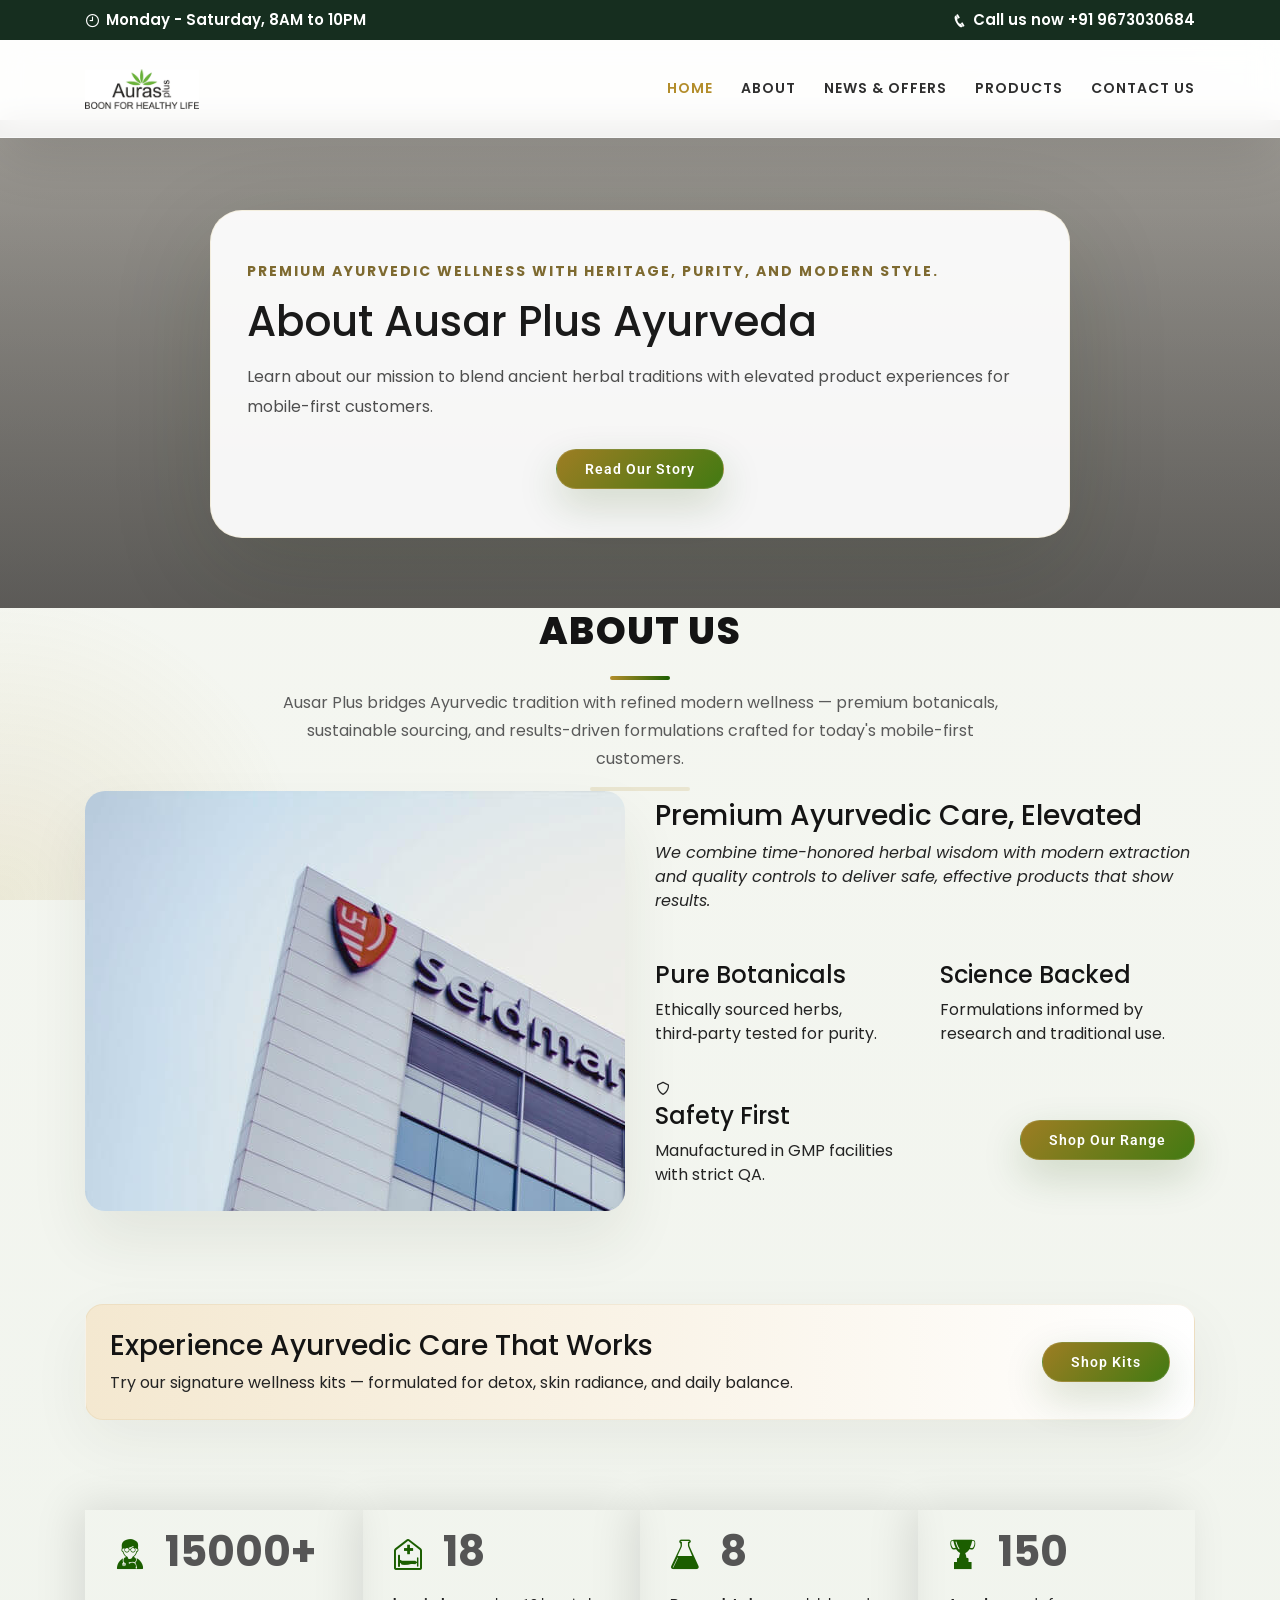
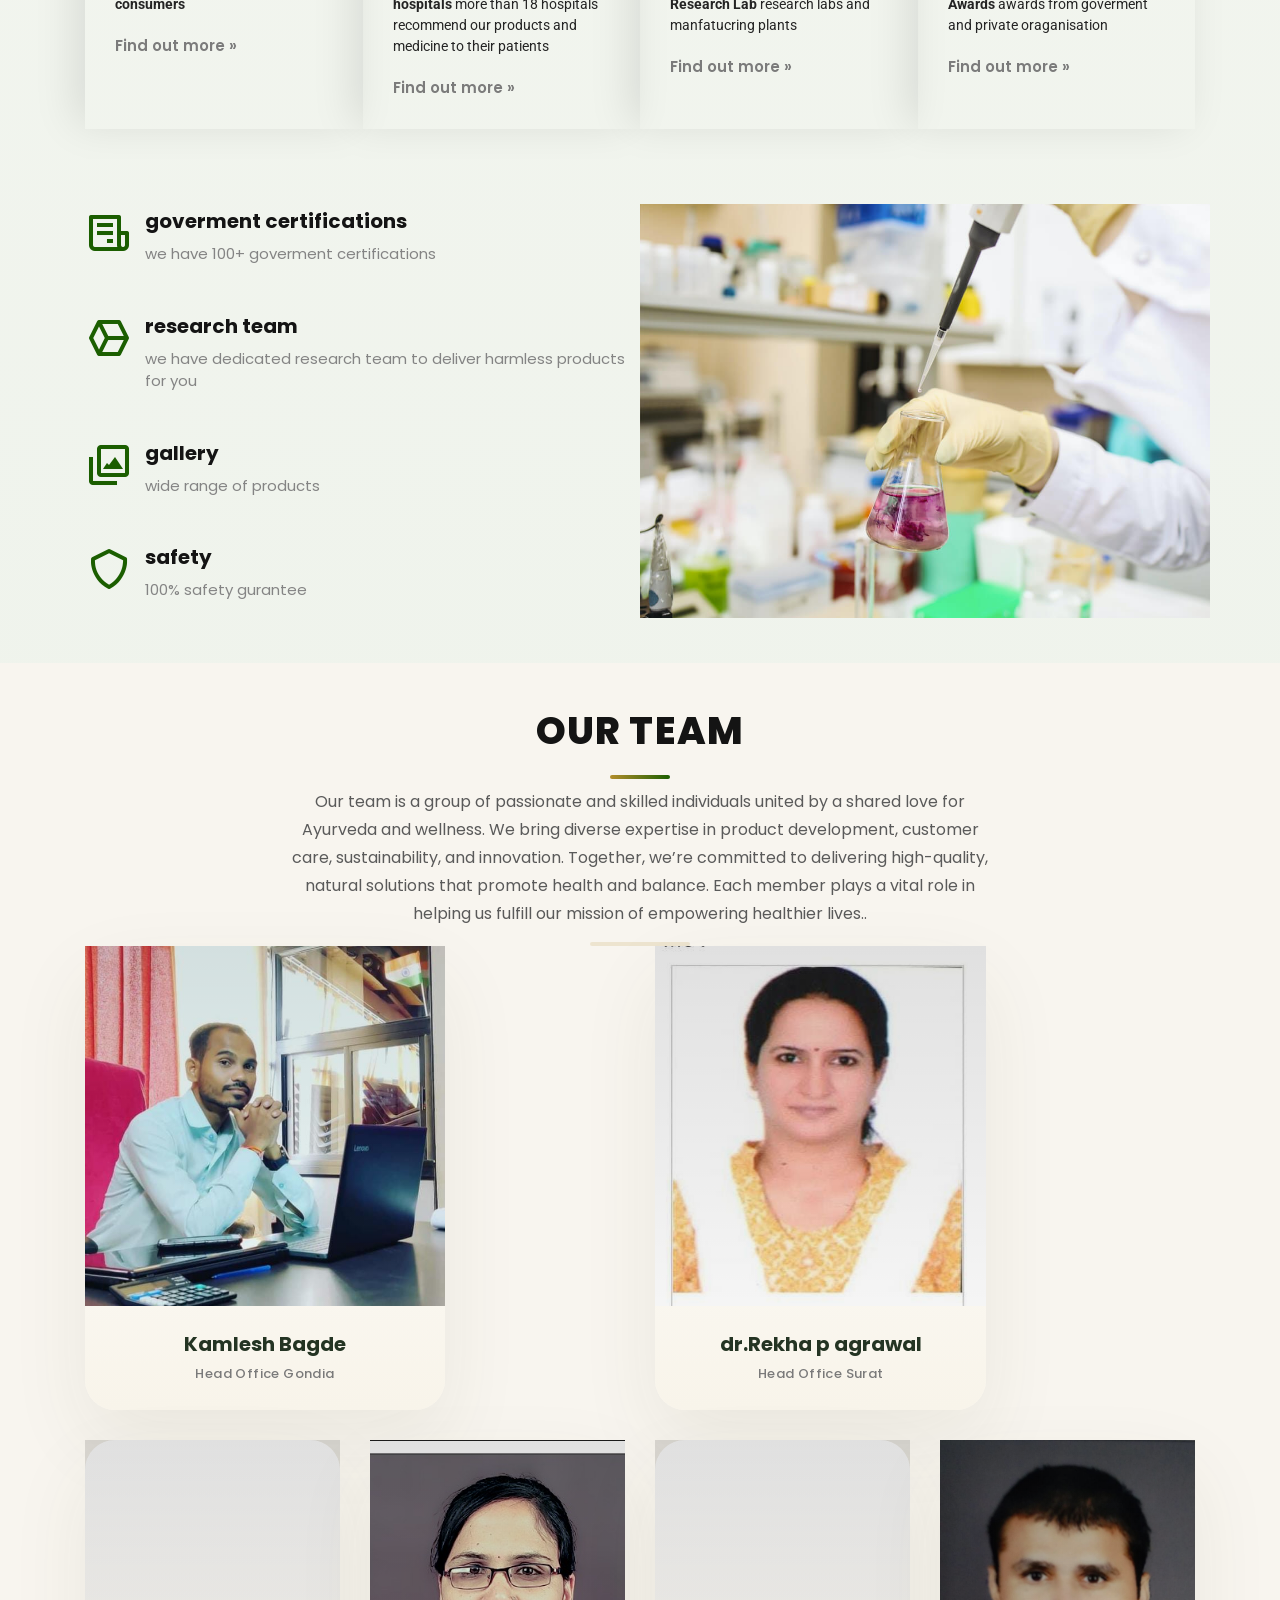
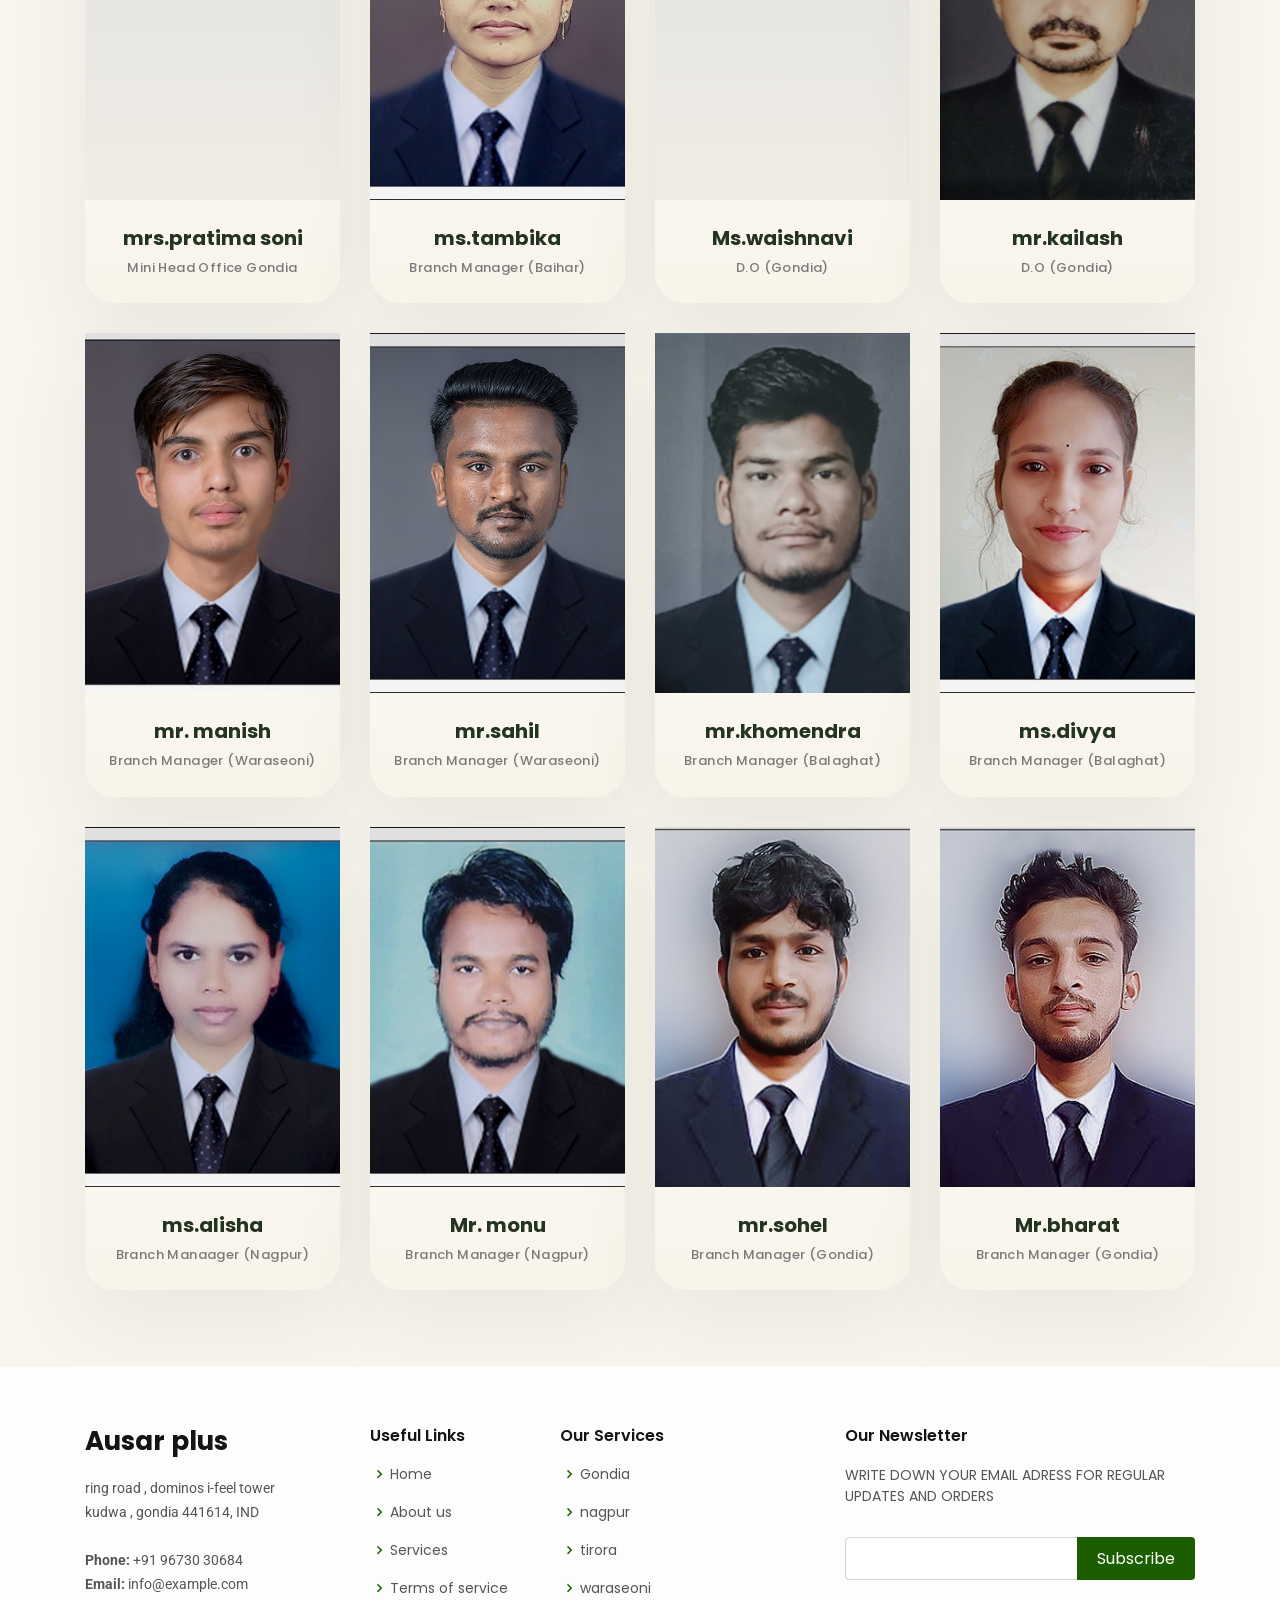
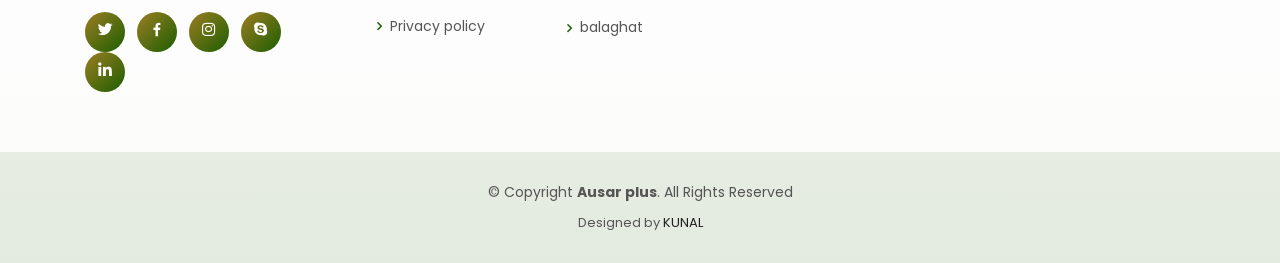
==== commit 9ccf7a19: "Remove preloader div from about.html" ====
--- a/about.html
+++ b/about.html
@@ -594,7 +594,7 @@
     </div>
   </footer><!-- End Footer -->
 
-  <div id="preloader"></div>
+  
   <a href="#" class="back-to-top"><i class="icofont-simple-up"></i></a>
 
   <!-- Vendor JS Files -->
@@ -615,4 +615,4 @@
 
 
 
-</html>+</html>
